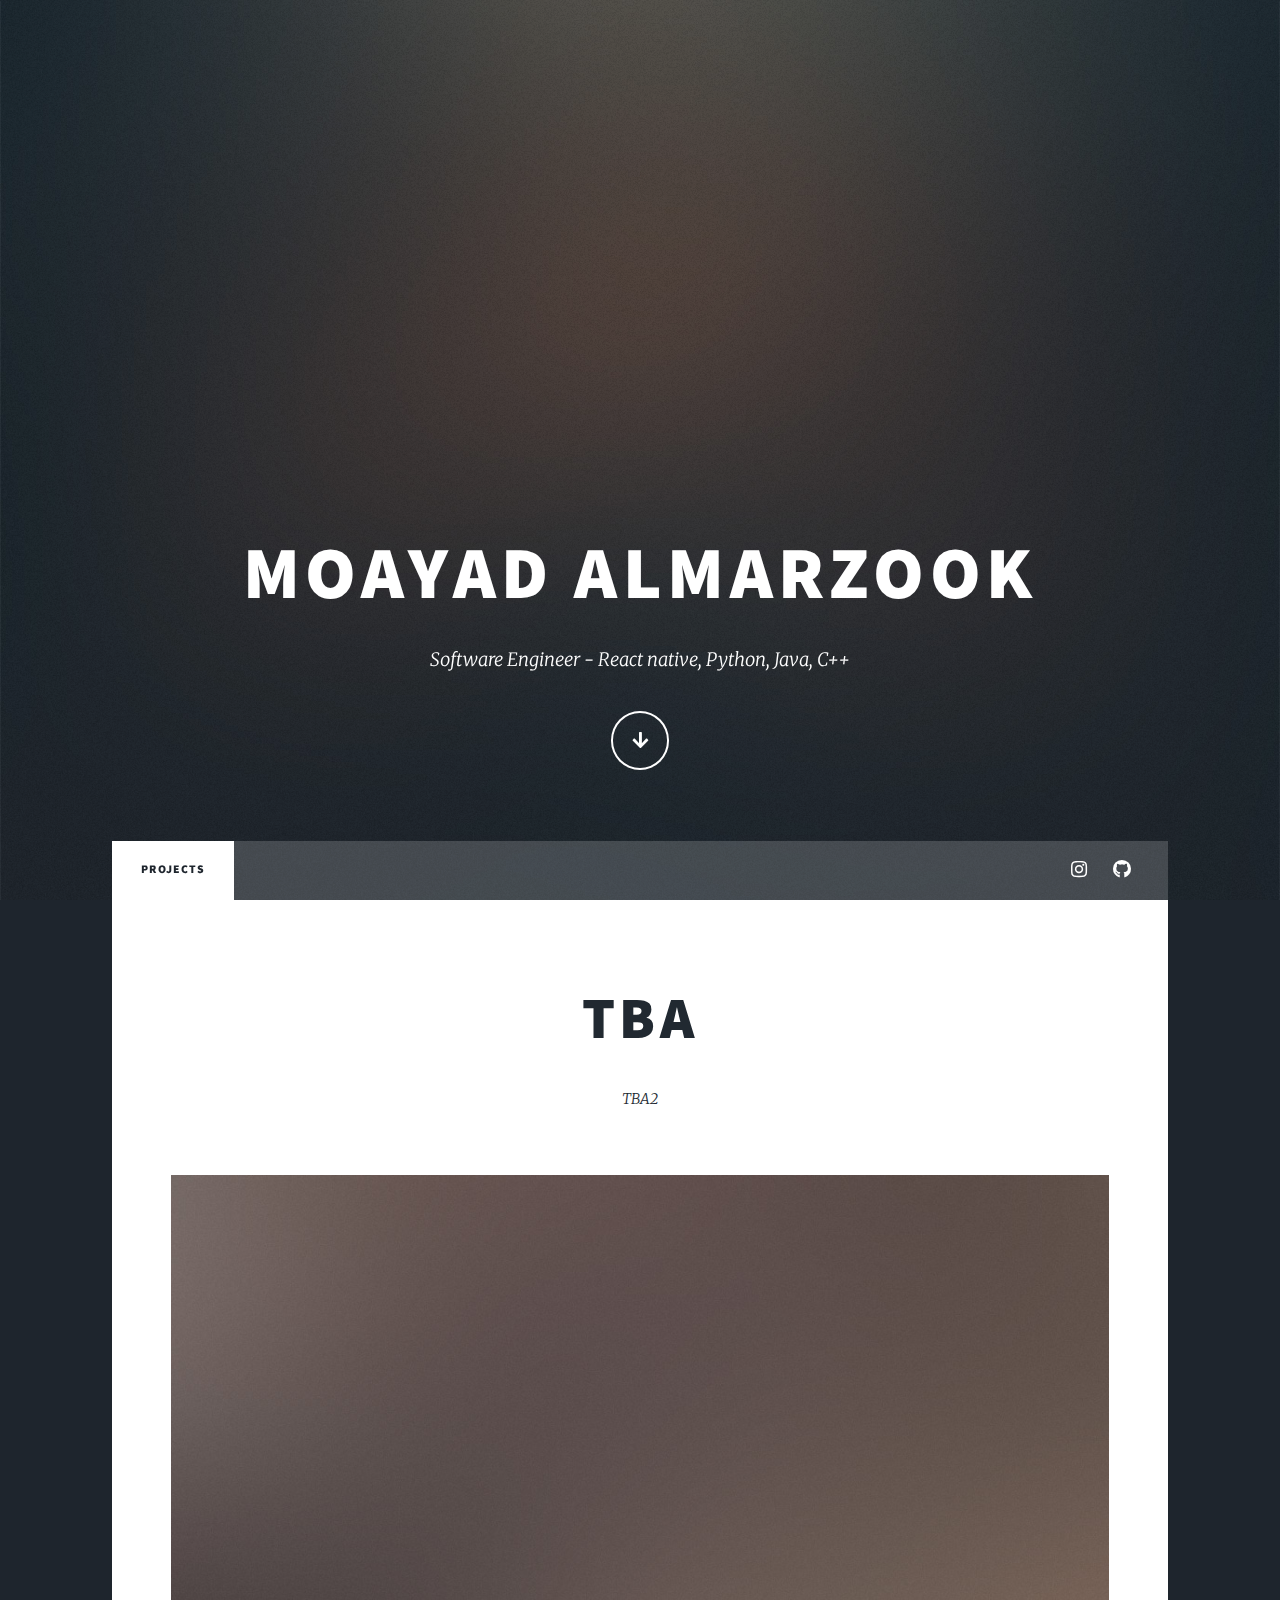
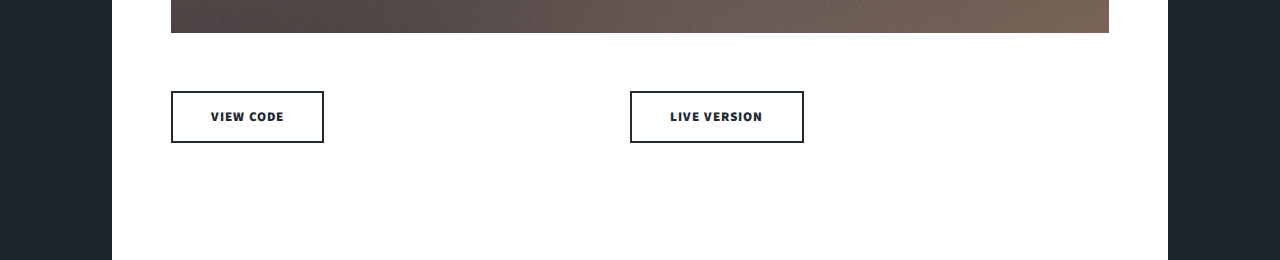
==== index.html @ 77b08819 "draft 2" ====
<!DOCTYPE html>

<html>
  <head>
    <title>Moayad Almarzook Portfolio test</title>
    <meta charset="utf-8" />
    <meta
      name="viewport"
      content="width=device-width, initial-scale=1, user-scalable=no"
    />
    <link rel="stylesheet" href="assets/css/main.css" />
    <noscript
      ><link rel="stylesheet" href="assets/css/noscript.css"
    /></noscript>
  </head>
  <body class="is-preload">
    <!-- Wrapper -->
    <div id="wrapper" class="fade-in">
      <!-- Intro -->
      <div id="intro">
        <h1>Moayad Almarzook <br /></h1>
        <p>Software Engineer - React native, Python, Java, C++ </p>
        <ul class="actions">
          <li>
            <a
              href="#header"
              class="button icon solid solo fa-arrow-down scrolly"
              >Continue</a
            >
          </li>
        </ul>
      </div>

      <!-- Header -->
      <header id="header">
        <a href="index.html" class="logo">Resume</a>
      </header>

      <!-- Nav -->
      <nav id="nav">
        <ul class="links">
          <li class="active"><a href="index.html">Projects</a></li>
        </ul>
        <ul class="icons">
          <li>
            <a href="https://www.linkedin.com/in/moayad-almarzook/" class="icon brands fa-instagram"
              ><span class="label">Instagram</span></a
            >
          </li>
          <li>
            <a href="https://github.com/moayadalmarzook"  target="_blank" class="icon brands fa-github"
              ><span class="label">GitHub</span></a
            >
          </li>
        </ul>
      </nav>

      <!-- Main -->
      <div id="main">
        <!-- Featured Post -->
        <article class="post featured">
          <header class="major">
            <h2>
              <a href="#"
                >TBA</a
              >
            </h2>
            <p>TBA2</p>
          </header>
          <a href="#" class="image main"
            ><img src="images/pic01.jpg" alt=""
          /></a>
          <ul class="actions special">
            <li><a href="https://github.com/moayadalmarzook/moayadalmarzook.github.io." class="button large" target= "_blank " >view code</a></li>
            <ul class="actions special">
              <li><a href="https://github.com/moayadalmarzook/moayadalmarzook.github.io." class="button large" target="_blank">live version</a> </li>
          </ul>
        </article>
        
          </article>
        </section>
      </div>
    </div>

    <!-- Scripts -->
    <script src="assets/js/jquery.min.js"></script>
    <script src="assets/js/jquery.scrollex.min.js"></script>
    <script src="assets/js/jquery.scrolly.min.js"></script>
    <script src="assets/js/browser.min.js"></script>
    <script src="assets/js/breakpoints.min.js"></script>
    <script src="assets/js/util.js"></script>
    <script src="assets/js/main.js"></script>
  </body>
</html>
---- assets/css/main.css ----
@import url(fontawesome-all.min.css);
@import url("https://fonts.googleapis.com/css?family=Merriweather:300,700,300italic,700italic|Source+Sans+Pro:900");

/*
	Massively by HTML5 UP
	html5up.net | @ajlkn
	Free for personal and commercial use under the CCA 3.0 license (html5up.net/license)
*/

html, body, div, span, applet, object,
iframe, h1, h2, h3, h4, h5, h6, p, blockquote,
pre, a, abbr, acronym, address, big, cite,
code, del, dfn, em, img, ins, kbd, q, s, samp,
small, strike, strong, sub, sup, tt, var, b,
u, i, center, dl, dt, dd, ol, ul, li, fieldset,
form, label, legend, table, caption, tbody,
tfoot, thead, tr, th, td, article, aside,
canvas, details, embed, figure, figcaption,
footer, header, hgroup, menu, nav, output, ruby,
section, summary, time, mark, audio, video {
	margin: 0;
	padding: 0;
	border: 0;
	font-size: 100%;
	font: inherit;
	vertical-align: baseline;}

article, aside, details, figcaption, figure,
footer, header, hgroup, menu, nav, section {
	display: block;}

body {
	line-height: 1;
}

ol, ul {
	list-style: none;
}

blockquote, q {
	quotes: none;
}

	blockquote:before, blockquote:after, q:before, q:after {
		content: '';
		content: none;
	}

table {
	border-collapse: collapse;
	border-spacing: 0;
}

body {
	-webkit-text-size-adjust: none;
}

mark {
	background-color: transparent;
	color: inherit;
}

input::-moz-focus-inner {
	border: 0;
	padding: 0;
}

input, select, textarea {
	-moz-appearance: none;
	-webkit-appearance: none;
	-ms-appearance: none;
	appearance: none;
}

/* Basic */

	@-ms-viewport {
		width: device-width;
	}

	body {
		-ms-overflow-style: scrollbar;
	}

	@media screen and (max-width: 480px) {

		html, body {
			min-width: 320px;
		}

	}

	html {
		box-sizing: border-box;
	}

	*, *:before, *:after {
		box-sizing: inherit;
	}

	body {
		background-color: #1e252d;
	}

		body.is-preload *, body.is-preload *:before, body.is-preload *:after {
			-moz-animation: none !important;
			-webkit-animation: none !important;
			-ms-animation: none !important;
			animation: none !important;
			-moz-transition: none !important;
			-webkit-transition: none !important;
			-ms-transition: none !important;
			transition: none !important;
		}

/* Type */

	html {
		font-size: 16pt;
	}

		@media screen and (max-width: 1680px) {

			html {
				font-size: 12pt;
			}

		}

		@media screen and (max-width: 1280px) {

			html {
				font-size: 11pt;
			}

		}

		@media screen and (max-width: 360px) {

			html {
				font-size: 10pt;
			}

		}

	body {
		color: #212931;
	}

	body, input, select, textarea {
		font-family: "Merriweather", Georgia, serif;
		font-weight: 300;
		font-size: 1rem;
		line-height: 2.375;
	}

	a {
		-moz-transition: color 0.2s ease-in-out, background-color 0.2s ease-in-out, border-color 0.2s ease-in-out, box-shadow 0.2s ease-in-out;
		-webkit-transition: color 0.2s ease-in-out, background-color 0.2s ease-in-out, border-color 0.2s ease-in-out, box-shadow 0.2s ease-in-out;
		-ms-transition: color 0.2s ease-in-out, background-color 0.2s ease-in-out, border-color 0.2s ease-in-out, box-shadow 0.2s ease-in-out;
		transition: color 0.2s ease-in-out, background-color 0.2s ease-in-out, border-color 0.2s ease-in-out, box-shadow 0.2s ease-in-out;
		border-bottom: dotted 1px;
		text-decoration: none;
	}

		a:hover {
			border-bottom-color: transparent;
		}

	strong, b {
		font-weight: 600;
	}

	em, i {
		font-style: italic;
	}

	p {
		text-align: justify;
		margin: 0 0 2rem 0;
	}

	h1, h2, h3, h4, h5, h6 {
		font-family: "Source Sans Pro", Helvetica, sans-serif;
		font-weight: 900;
		line-height: 1.5;
		letter-spacing: 0.075em;
		text-transform: uppercase;
		margin: 0 0 1rem 0;
	}

		h1 a, h2 a, h3 a, h4 a, h5 a, h6 a {
			border-bottom: 0;
			color: inherit;
			text-decoration: none;
		}

	h1 {
		font-size: 4rem;
		line-height: 1.1;
		margin: 0 0 2rem 0;
	}

	h2 {
		font-size: 1.75rem;
		line-height: 1.3;
		margin: 0 0 1.5rem 0;
	}

	h3 {
		font-size: 1.25rem;
		margin: 0 0 1.5rem 0;
	}

	h4 {
		font-size: 1rem;
	}

	h5 {
		font-size: 0.9rem;
	}

	h6 {
		font-size: 0.8rem;
	}

	sub {
		font-size: 0.8rem;
		position: relative;
		top: 0.5rem;
	}

	sup {
		font-size: 0.8rem;
		position: relative;
		top: -0.5rem;
	}

	blockquote {
		border-left: solid 4px;
		font-style: italic;
		margin: 0 0 2rem 0;
		padding: 0.5rem 0 0.5rem 2rem;
	}

	code {
		border: solid 2px;
		font-family: "Courier New", monospace;
		font-size: 0.9rem;
		margin: 0 0.25rem;
		padding: 0.25rem 0.65rem;
	}

	pre {
		-webkit-overflow-scrolling: touch;
		font-family: "Courier New", monospace;
		font-size: 0.9rem;
		margin: 0 0 2rem 0;
	}

		pre code {
			display: block;
			line-height: 1.75;
			padding: 1rem 1.5rem;
			overflow-x: auto;
		}

	hr {
		border: 0;
		border-bottom: solid 2px;
		margin: 3rem 0;
	}

		hr.major {
			margin: 5rem 0;
		}

	.align-left {
		text-align: left;
	}

	.align-center {
		text-align: center;
	}

	.align-right {
		text-align: right;
	}

	input, select, textarea {
		color: #212931;
	}

	a {
		color: #212931;
		border-bottom-color: rgba(33, 41, 49, 0.5);
	}

		a:hover {
			border-bottom-color: transparent;
			color: #18bfef !important;
		}

	strong, b {
		color: #212931;
	}

	h1, h2, h3, h4, h5, h6 {
		color: #212931;
	}

	blockquote {
		border-left-color: #eeeeee;
	}

	code {
		background: rgba(220, 220, 220, 0.25);
		border-color: #eeeeee;
	}

	hr {
		border-bottom-color: #eeeeee;
	}

/* Row */

	.row {
		display: flex;
		flex-wrap: wrap;
		box-sizing: border-box;
		align-items: stretch;
	}

		.row > * {
			box-sizing: border-box;
		}

		.row.gtr-uniform > * > :last-child {
			margin-bottom: 0;
		}

		.row.aln-left {
			justify-content: flex-start;
		}

		.row.aln-center {
			justify-content: center;
		}

		.row.aln-right {
			justify-content: flex-end;
		}

		.row.aln-top {
			align-items: flex-start;
		}

		.row.aln-middle {
			align-items: center;
		}

		.row.aln-bottom {
			align-items: flex-end;
		}

		.row > .imp {
			order: -1;
		}

		.row > .col-1 {
			width: 8.33333%;
		}

		.row > .off-1 {
			margin-left: 8.33333%;
		}

		.row > .col-2 {
			width: 16.66667%;
		}

		.row > .off-2 {
			margin-left: 16.66667%;
		}

		.row > .col-3 {
			width: 25%;
		}

		.row > .off-3 {
			margin-left: 25%;
		}

		.row > .col-4 {
			width: 33.33333%;
		}

		.row > .off-4 {
			margin-left: 33.33333%;
		}

		.row > .col-5 {
			width: 41.66667%;
		}

		.row > .off-5 {
			margin-left: 41.66667%;
		}

		.row > .col-6 {
			width: 50%;
		}

		.row > .off-6 {
			margin-left: 50%;
		}

		.row > .col-7 {
			width: 58.33333%;
		}

		.row > .off-7 {
			margin-left: 58.33333%;
		}

		.row > .col-8 {
			width: 66.66667%;
		}

		.row > .off-8 {
			margin-left: 66.66667%;
		}

		.row > .col-9 {
			width: 75%;
		}

		.row > .off-9 {
			margin-left: 75%;
		}

		.row > .col-10 {
			width: 83.33333%;
		}

		.row > .off-10 {
			margin-left: 83.33333%;
		}

		.row > .col-11 {
			width: 91.66667%;
		}

		.row > .off-11 {
			margin-left: 91.66667%;
		}

		.row > .col-12 {
			width: 100%;
		}

		.row > .off-12 {
			margin-left: 100%;
		}

		.row.gtr-0 {
			margin-top: 0;
			margin-left: 0rem;
		}

			.row.gtr-0 > * {
				padding: 0 0 0 0rem;
			}

			.row.gtr-0.gtr-uniform {
				margin-top: 0rem;
			}

				.row.gtr-0.gtr-uniform > * {
					padding-top: 0rem;
				}

		.row.gtr-25 {
			margin-top: 0;
			margin-left: -0.375rem;
		}

			.row.gtr-25 > * {
				padding: 0 0 0 0.375rem;
			}

			.row.gtr-25.gtr-uniform {
				margin-top: -0.375rem;
			}

				.row.gtr-25.gtr-uniform > * {
					padding-top: 0.375rem;
				}

		.row.gtr-50 {
			margin-top: 0;
			margin-left: -0.75rem;
		}

			.row.gtr-50 > * {
				padding: 0 0 0 0.75rem;
			}

			.row.gtr-50.gtr-uniform {
				margin-top: -0.75rem;
			}

				.row.gtr-50.gtr-uniform > * {
					padding-top: 0.75rem;
				}

		.row {
			margin-top: 0;
			margin-left: -1.5rem;
		}

			.row > * {
				padding: 0 0 0 1.5rem;
			}

			.row.gtr-uniform {
				margin-top: -1.5rem;
			}

				.row.gtr-uniform > * {
					padding-top: 1.5rem;
				}

		.row.gtr-150 {
			margin-top: 0;
			margin-left: -2.25rem;
		}

			.row.gtr-150 > * {
				padding: 0 0 0 2.25rem;
			}

			.row.gtr-150.gtr-uniform {
				margin-top: -2.25rem;
			}

				.row.gtr-150.gtr-uniform > * {
					padding-top: 2.25rem;
				}

		.row.gtr-200 {
			margin-top: 0;
			margin-left: -3rem;
		}

			.row.gtr-200 > * {
				padding: 0 0 0 3rem;
			}

			.row.gtr-200.gtr-uniform {
				margin-top: -3rem;
			}

				.row.gtr-200.gtr-uniform > * {
					padding-top: 3rem;
				}

		@media screen and (max-width: 1680px) {

			.row {
				display: flex;
				flex-wrap: wrap;
				box-sizing: border-box;
				align-items: stretch;
			}

				.row > * {
					box-sizing: border-box;
				}

				.row.gtr-uniform > * > :last-child {
					margin-bottom: 0;
				}

				.row.aln-left {
					justify-content: flex-start;
				}

				.row.aln-center {
					justify-content: center;
				}

				.row.aln-right {
					justify-content: flex-end;
				}

				.row.aln-top {
					align-items: flex-start;
				}

				.row.aln-middle {
					align-items: center;
				}

				.row.aln-bottom {
					align-items: flex-end;
				}

				.row > .imp-xlarge {
					order: -1;
				}

				.row > .col-1-xlarge {
					width: 8.33333%;
				}

				.row > .off-1-xlarge {
					margin-left: 8.33333%;
				}

				.row > .col-2-xlarge {
					width: 16.66667%;
				}

				.row > .off-2-xlarge {
					margin-left: 16.66667%;
				}

				.row > .col-3-xlarge {
					width: 25%;
				}

				.row > .off-3-xlarge {
					margin-left: 25%;
				}

				.row > .col-4-xlarge {
					width: 33.33333%;
				}

				.row > .off-4-xlarge {
					margin-left: 33.33333%;
				}

				.row > .col-5-xlarge {
					width: 41.66667%;
				}

				.row > .off-5-xlarge {
					margin-left: 41.66667%;
				}

				.row > .col-6-xlarge {
					width: 50%;
				}

				.row > .off-6-xlarge {
					margin-left: 50%;
				}

				.row > .col-7-xlarge {
					width: 58.33333%;
				}

				.row > .off-7-xlarge {
					margin-left: 58.33333%;
				}

				.row > .col-8-xlarge {
					width: 66.66667%;
				}

				.row > .off-8-xlarge {
					margin-left: 66.66667%;
				}

				.row > .col-9-xlarge {
					width: 75%;
				}

				.row > .off-9-xlarge {
					margin-left: 75%;
				}

				.row > .col-10-xlarge {
					width: 83.33333%;
				}

				.row > .off-10-xlarge {
					margin-left: 83.33333%;
				}

				.row > .col-11-xlarge {
					width: 91.66667%;
				}

				.row > .off-11-xlarge {
					margin-left: 91.66667%;
				}

				.row > .col-12-xlarge {
					width: 100%;
				}

				.row > .off-12-xlarge {
					margin-left: 100%;
				}

				.row.gtr-0 {
					margin-top: 0;
					margin-left: 0rem;
				}

					.row.gtr-0 > * {
						padding: 0 0 0 0rem;
					}

					.row.gtr-0.gtr-uniform {
						margin-top: 0rem;
					}

						.row.gtr-0.gtr-uniform > * {
							padding-top: 0rem;
						}

				.row.gtr-25 {
					margin-top: 0;
					margin-left: -0.375rem;
				}

					.row.gtr-25 > * {
						padding: 0 0 0 0.375rem;
					}

					.row.gtr-25.gtr-uniform {
						margin-top: -0.375rem;
					}

						.row.gtr-25.gtr-uniform > * {
							padding-top: 0.375rem;
						}

				.row.gtr-50 {
					margin-top: 0;
					margin-left: -0.75rem;
				}

					.row.gtr-50 > * {
						padding: 0 0 0 0.75rem;
					}

					.row.gtr-50.gtr-uniform {
						margin-top: -0.75rem;
					}

						.row.gtr-50.gtr-uniform > * {
							padding-top: 0.75rem;
						}

				.row {
					margin-top: 0;
					margin-left: -1.5rem;
				}

					.row > * {
						padding: 0 0 0 1.5rem;
					}

					.row.gtr-uniform {
						margin-top: -1.5rem;
					}

						.row.gtr-uniform > * {
							padding-top: 1.5rem;
						}

				.row.gtr-150 {
					margin-top: 0;
					margin-left: -2.25rem;
				}

					.row.gtr-150 > * {
						padding: 0 0 0 2.25rem;
					}

					.row.gtr-150.gtr-uniform {
						margin-top: -2.25rem;
					}

						.row.gtr-150.gtr-uniform > * {
							padding-top: 2.25rem;
						}

				.row.gtr-200 {
					margin-top: 0;
					margin-left: -3rem;
				}

					.row.gtr-200 > * {
						padding: 0 0 0 3rem;
					}

					.row.gtr-200.gtr-uniform {
						margin-top: -3rem;
					}

						.row.gtr-200.gtr-uniform > * {
							padding-top: 3rem;
						}

		}

		@media screen and (max-width: 1280px) {

			.row {
				display: flex;
				flex-wrap: wrap;
				box-sizing: border-box;
				align-items: stretch;
			}

				.row > * {
					box-sizing: border-box;
				}

				.row.gtr-uniform > * > :last-child {
					margin-bottom: 0;
				}

				.row.aln-left {
					justify-content: flex-start;
				}

				.row.aln-center {
					justify-content: center;
				}

				.row.aln-right {
					justify-content: flex-end;
				}

				.row.aln-top {
					align-items: flex-start;
				}

				.row.aln-middle {
					align-items: center;
				}

				.row.aln-bottom {
					align-items: flex-end;
				}

				.row > .imp-large {
					order: -1;
				}

				.row > .col-1-large {
					width: 8.33333%;
				}

				.row > .off-1-large {
					margin-left: 8.33333%;
				}

				.row > .col-2-large {
					width: 16.66667%;
				}

				.row > .off-2-large {
					margin-left: 16.66667%;
				}

				.row > .col-3-large {
					width: 25%;
				}

				.row > .off-3-large {
					margin-left: 25%;
				}

				.row > .col-4-large {
					width: 33.33333%;
				}

				.row > .off-4-large {
					margin-left: 33.33333%;
				}

				.row > .col-5-large {
					width: 41.66667%;
				}

				.row > .off-5-large {
					margin-left: 41.66667%;
				}

				.row > .col-6-large {
					width: 50%;
				}

				.row > .off-6-large {
					margin-left: 50%;
				}

				.row > .col-7-large {
					width: 58.33333%;
				}

				.row > .off-7-large {
					margin-left: 58.33333%;
				}

				.row > .col-8-large {
					width: 66.66667%;
				}

				.row > .off-8-large {
					margin-left: 66.66667%;
				}

				.row > .col-9-large {
					width: 75%;
				}

				.row > .off-9-large {
					margin-left: 75%;
				}

				.row > .col-10-large {
					width: 83.33333%;
				}

				.row > .off-10-large {
					margin-left: 83.33333%;
				}

				.row > .col-11-large {
					width: 91.66667%;
				}

				.row > .off-11-large {
					margin-left: 91.66667%;
				}

				.row > .col-12-large {
					width: 100%;
				}

				.row > .off-12-large {
					margin-left: 100%;
				}

				.row.gtr-0 {
					margin-top: 0;
					margin-left: 0rem;
				}

					.row.gtr-0 > * {
						padding: 0 0 0 0rem;
					}

					.row.gtr-0.gtr-uniform {
						margin-top: 0rem;
					}

						.row.gtr-0.gtr-uniform > * {
							padding-top: 0rem;
						}

				.row.gtr-25 {
					margin-top: 0;
					margin-left: -0.375rem;
				}

					.row.gtr-25 > * {
						padding: 0 0 0 0.375rem;
					}

					.row.gtr-25.gtr-uniform {
						margin-top: -0.375rem;
					}

						.row.gtr-25.gtr-uniform > * {
							padding-top: 0.375rem;
						}

				.row.gtr-50 {
					margin-top: 0;
					margin-left: -0.75rem;
				}

					.row.gtr-50 > * {
						padding: 0 0 0 0.75rem;
					}

					.row.gtr-50.gtr-uniform {
						margin-top: -0.75rem;
					}

						.row.gtr-50.gtr-uniform > * {
							padding-top: 0.75rem;
						}

				.row {
					margin-top: 0;
					margin-left: -1.5rem;
				}

					.row > * {
						padding: 0 0 0 1.5rem;
					}

					.row.gtr-uniform {
						margin-top: -1.5rem;
					}

						.row.gtr-uniform > * {
							padding-top: 1.5rem;
						}

				.row.gtr-150 {
					margin-top: 0;
					margin-left: -2.25rem;
				}

					.row.gtr-150 > * {
						padding: 0 0 0 2.25rem;
					}

					.row.gtr-150.gtr-uniform {
						margin-top: -2.25rem;
					}

						.row.gtr-150.gtr-uniform > * {
							padding-top: 2.25rem;
						}

				.row.gtr-200 {
					margin-top: 0;
					margin-left: -3rem;
				}

					.row.gtr-200 > * {
						padding: 0 0 0 3rem;
					}

					.row.gtr-200.gtr-uniform {
						margin-top: -3rem;
					}

						.row.gtr-200.gtr-uniform > * {
							padding-top: 3rem;
						}

		}

		@media screen and (max-width: 980px) {

			.row {
				display: flex;
				flex-wrap: wrap;
				box-sizing: border-box;
				align-items: stretch;
			}

				.row > * {
					box-sizing: border-box;
				}

				.row.gtr-uniform > * > :last-child {
					margin-bottom: 0;
				}

				.row.aln-left {
					justify-content: flex-start;
				}

				.row.aln-center {
					justify-content: center;
				}

				.row.aln-right {
					justify-content: flex-end;
				}

				.row.aln-top {
					align-items: flex-start;
				}

				.row.aln-middle {
					align-items: center;
				}

				.row.aln-bottom {
					align-items: flex-end;
				}

				.row > .imp-medium {
					order: -1;
				}

				.row > .col-1-medium {
					width: 8.33333%;
				}

				.row > .off-1-medium {
					margin-left: 8.33333%;
				}

				.row > .col-2-medium {
					width: 16.66667%;
				}

				.row > .off-2-medium {
					margin-left: 16.66667%;
				}

				.row > .col-3-medium {
					width: 25%;
				}

				.row > .off-3-medium {
					margin-left: 25%;
				}

				.row > .col-4-medium {
					width: 33.33333%;
				}

				.row > .off-4-medium {
					margin-left: 33.33333%;
				}

				.row > .col-5-medium {
					width: 41.66667%;
				}

				.row > .off-5-medium {
					margin-left: 41.66667%;
				}

				.row > .col-6-medium {
					width: 50%;
				}

				.row > .off-6-medium {
					margin-left: 50%;
				}

				.row > .col-7-medium {
					width: 58.33333%;
				}

				.row > .off-7-medium {
					margin-left: 58.33333%;
				}

				.row > .col-8-medium {
					width: 66.66667%;
				}

				.row > .off-8-medium {
					margin-left: 66.66667%;
				}

				.row > .col-9-medium {
					width: 75%;
				}

				.row > .off-9-medium {
					margin-left: 75%;
				}

				.row > .col-10-medium {
					width: 83.33333%;
				}

				.row > .off-10-medium {
					margin-left: 83.33333%;
				}

				.row > .col-11-medium {
					width: 91.66667%;
				}

				.row > .off-11-medium {
					margin-left: 91.66667%;
				}

				.row > .col-12-medium {
					width: 100%;
				}

				.row > .off-12-medium {
					margin-left: 100%;
				}

				.row.gtr-0 {
					margin-top: 0;
					margin-left: 0rem;
				}

					.row.gtr-0 > * {
						padding: 0 0 0 0rem;
					}

					.row.gtr-0.gtr-uniform {
						margin-top: 0rem;
					}

						.row.gtr-0.gtr-uniform > * {
							padding-top: 0rem;
						}

				.row.gtr-25 {
					margin-top: 0;
					margin-left: -0.375rem;
				}

					.row.gtr-25 > * {
						padding: 0 0 0 0.375rem;
					}

					.row.gtr-25.gtr-uniform {
						margin-top: -0.375rem;
					}

						.row.gtr-25.gtr-uniform > * {
							padding-top: 0.375rem;
						}

				.row.gtr-50 {
					margin-top: 0;
					margin-left: -0.75rem;
				}

					.row.gtr-50 > * {
						padding: 0 0 0 0.75rem;
					}

					.row.gtr-50.gtr-uniform {
						margin-top: -0.75rem;
					}

						.row.gtr-50.gtr-uniform > * {
							padding-top: 0.75rem;
						}

				.row {
					margin-top: 0;
					margin-left: -1.5rem;
				}

					.row > * {
						padding: 0 0 0 1.5rem;
					}

					.row.gtr-uniform {
						margin-top: -1.5rem;
					}

						.row.gtr-uniform > * {
							padding-top: 1.5rem;
						}

				.row.gtr-150 {
					margin-top: 0;
					margin-left: -2.25rem;
				}

					.row.gtr-150 > * {
						padding: 0 0 0 2.25rem;
					}

					.row.gtr-150.gtr-uniform {
						margin-top: -2.25rem;
					}

						.row.gtr-150.gtr-uniform > * {
							padding-top: 2.25rem;
						}

				.row.gtr-200 {
					margin-top: 0;
					margin-left: -3rem;
				}

					.row.gtr-200 > * {
						padding: 0 0 0 3rem;
					}

					.row.gtr-200.gtr-uniform {
						margin-top: -3rem;
					}

						.row.gtr-200.gtr-uniform > * {
							padding-top: 3rem;
						}

		}

		@media screen and (max-width: 736px) {

			.row {
				display: flex;
				flex-wrap: wrap;
				box-sizing: border-box;
				align-items: stretch;
			}

				.row > * {
					box-sizing: border-box;
				}

				.row.gtr-uniform > * > :last-child {
					margin-bottom: 0;
				}

				.row.aln-left {
					justify-content: flex-start;
				}

				.row.aln-center {
					justify-content: center;
				}

				.row.aln-right {
					justify-content: flex-end;
				}

				.row.aln-top {
					align-items: flex-start;
				}

				.row.aln-middle {
					align-items: center;
				}

				.row.aln-bottom {
					align-items: flex-end;
				}

				.row > .imp-small {
					order: -1;
				}

				.row > .col-1-small {
					width: 8.33333%;
				}

				.row > .off-1-small {
					margin-left: 8.33333%;
				}

				.row > .col-2-small {
					width: 16.66667%;
				}

				.row > .off-2-small {
					margin-left: 16.66667%;
				}

				.row > .col-3-small {
					width: 25%;
				}

				.row > .off-3-small {
					margin-left: 25%;
				}

				.row > .col-4-small {
					width: 33.33333%;
				}

				.row > .off-4-small {
					margin-left: 33.33333%;
				}

				.row > .col-5-small {
					width: 41.66667%;
				}

				.row > .off-5-small {
					margin-left: 41.66667%;
				}

				.row > .col-6-small {
					width: 50%;
				}

				.row > .off-6-small {
					margin-left: 50%;
				}

				.row > .col-7-small {
					width: 58.33333%;
				}

				.row > .off-7-small {
					margin-left: 58.33333%;
				}

				.row > .col-8-small {
					width: 66.66667%;
				}

				.row > .off-8-small {
					margin-left: 66.66667%;
				}

				.row > .col-9-small {
					width: 75%;
				}

				.row > .off-9-small {
					margin-left: 75%;
				}

				.row > .col-10-small {
					width: 83.33333%;
				}

				.row > .off-10-small {
					margin-left: 83.33333%;
				}

				.row > .col-11-small {
					width: 91.66667%;
				}

				.row > .off-11-small {
					margin-left: 91.66667%;
				}

				.row > .col-12-small {
					width: 100%;
				}

				.row > .off-12-small {
					margin-left: 100%;
				}

				.row.gtr-0 {
					margin-top: 0;
					margin-left: 0rem;
				}

					.row.gtr-0 > * {
						padding: 0 0 0 0rem;
					}

					.row.gtr-0.gtr-uniform {
						margin-top: 0rem;
					}

						.row.gtr-0.gtr-uniform > * {
							padding-top: 0rem;
						}

				.row.gtr-25 {
					margin-top: 0;
					margin-left: -0.375rem;
				}

					.row.gtr-25 > * {
						padding: 0 0 0 0.375rem;
					}

					.row.gtr-25.gtr-uniform {
						margin-top: -0.375rem;
					}

						.row.gtr-25.gtr-uniform > * {
							padding-top: 0.375rem;
						}

				.row.gtr-50 {
					margin-top: 0;
					margin-left: -0.75rem;
				}

					.row.gtr-50 > * {
						padding: 0 0 0 0.75rem;
					}

					.row.gtr-50.gtr-uniform {
						margin-top: -0.75rem;
					}

						.row.gtr-50.gtr-uniform > * {
							padding-top: 0.75rem;
						}

				.row {
					margin-top: 0;
					margin-left: -1.5rem;
				}

					.row > * {
						padding: 0 0 0 1.5rem;
					}

					.row.gtr-uniform {
						margin-top: -1.5rem;
					}

						.row.gtr-uniform > * {
							padding-top: 1.5rem;
						}

				.row.gtr-150 {
					margin-top: 0;
					margin-left: -2.25rem;
				}

					.row.gtr-150 > * {
						padding: 0 0 0 2.25rem;
					}

					.row.gtr-150.gtr-uniform {
						margin-top: -2.25rem;
					}

						.row.gtr-150.gtr-uniform > * {
							padding-top: 2.25rem;
						}

				.row.gtr-200 {
					margin-top: 0;
					margin-left: -3rem;
				}

					.row.gtr-200 > * {
						padding: 0 0 0 3rem;
					}

					.row.gtr-200.gtr-uniform {
						margin-top: -3rem;
					}

						.row.gtr-200.gtr-uniform > * {
							padding-top: 3rem;
						}

		}

		@media screen and (max-width: 480px) {

			.row {
				display: flex;
				flex-wrap: wrap;
				box-sizing: border-box;
				align-items: stretch;
			}

				.row > * {
					box-sizing: border-box;
				}

				.row.gtr-uniform > * > :last-child {
					margin-bottom: 0;
				}

				.row.aln-left {
					justify-content: flex-start;
				}

				.row.aln-center {
					justify-content: center;
				}

				.row.aln-right {
					justify-content: flex-end;
				}

				.row.aln-top {
					align-items: flex-start;
				}

				.row.aln-middle {
					align-items: center;
				}

				.row.aln-bottom {
					align-items: flex-end;
				}

				.row > .imp-xsmall {
					order: -1;
				}

				.row > .col-1-xsmall {
					width: 8.33333%;
				}

				.row > .off-1-xsmall {
					margin-left: 8.33333%;
				}

				.row > .col-2-xsmall {
					width: 16.66667%;
				}

				.row > .off-2-xsmall {
					margin-left: 16.66667%;
				}

				.row > .col-3-xsmall {
					width: 25%;
				}

				.row > .off-3-xsmall {
					margin-left: 25%;
				}

				.row > .col-4-xsmall {
					width: 33.33333%;
				}

				.row > .off-4-xsmall {
					margin-left: 33.33333%;
				}

				.row > .col-5-xsmall {
					width: 41.66667%;
				}

				.row > .off-5-xsmall {
					margin-left: 41.66667%;
				}

				.row > .col-6-xsmall {
					width: 50%;
				}

				.row > .off-6-xsmall {
					margin-left: 50%;
				}

				.row > .col-7-xsmall {
					width: 58.33333%;
				}

				.row > .off-7-xsmall {
					margin-left: 58.33333%;
				}

				.row > .col-8-xsmall {
					width: 66.66667%;
				}

				.row > .off-8-xsmall {
					margin-left: 66.66667%;
				}

				.row > .col-9-xsmall {
					width: 75%;
				}

				.row > .off-9-xsmall {
					margin-left: 75%;
				}

				.row > .col-10-xsmall {
					width: 83.33333%;
				}

				.row > .off-10-xsmall {
					margin-left: 83.33333%;
				}

				.row > .col-11-xsmall {
					width: 91.66667%;
				}

				.row > .off-11-xsmall {
					margin-left: 91.66667%;
				}

				.row > .col-12-xsmall {
					width: 100%;
				}

				.row > .off-12-xsmall {
					margin-left: 100%;
				}

				.row.gtr-0 {
					margin-top: 0;
					margin-left: 0rem;
				}

					.row.gtr-0 > * {
						padding: 0 0 0 0rem;
					}

					.row.gtr-0.gtr-uniform {
						margin-top: 0rem;
					}

						.row.gtr-0.gtr-uniform > * {
							padding-top: 0rem;
						}

				.row.gtr-25 {
					margin-top: 0;
					margin-left: -0.375rem;
				}

					.row.gtr-25 > * {
						padding: 0 0 0 0.375rem;
					}

					.row.gtr-25.gtr-uniform {
						margin-top: -0.375rem;
					}

						.row.gtr-25.gtr-uniform > * {
							padding-top: 0.375rem;
						}

				.row.gtr-50 {
					margin-top: 0;
					margin-left: -0.75rem;
				}

					.row.gtr-50 > * {
						padding: 0 0 0 0.75rem;
					}

					.row.gtr-50.gtr-uniform {
						margin-top: -0.75rem;
					}

						.row.gtr-50.gtr-uniform > * {
							padding-top: 0.75rem;
						}

				.row {
					margin-top: 0;
					margin-left: -1.5rem;
				}

					.row > * {
						padding: 0 0 0 1.5rem;
					}

					.row.gtr-uniform {
						margin-top: -1.5rem;
					}

						.row.gtr-uniform > * {
							padding-top: 1.5rem;
						}

				.row.gtr-150 {
					margin-top: 0;
					margin-left: -2.25rem;
				}

					.row.gtr-150 > * {
						padding: 0 0 0 2.25rem;
					}

					.row.gtr-150.gtr-uniform {
						margin-top: -2.25rem;
					}

						.row.gtr-150.gtr-uniform > * {
							padding-top: 2.25rem;
						}

				.row.gtr-200 {
					margin-top: 0;
					margin-left: -3rem;
				}

					.row.gtr-200 > * {
						padding: 0 0 0 3rem;
					}

					.row.gtr-200.gtr-uniform {
						margin-top: -3rem;
					}

						.row.gtr-200.gtr-uniform > * {
							padding-top: 3rem;
						}

		}

		@media screen and (max-width: 360px) {

			.row {
				display: flex;
				flex-wrap: wrap;
				box-sizing: border-box;
				align-items: stretch;
			}

				.row > * {
					box-sizing: border-box;
				}

				.row.gtr-uniform > * > :last-child {
					margin-bottom: 0;
				}

				.row.aln-left {
					justify-content: flex-start;
				}

				.row.aln-center {
					justify-content: center;
				}

				.row.aln-right {
					justify-content: flex-end;
				}

				.row.aln-top {
					align-items: flex-start;
				}

				.row.aln-middle {
					align-items: center;
				}

				.row.aln-bottom {
					align-items: flex-end;
				}

				.row > .imp-xxsmall {
					order: -1;
				}

				.row > .col-1-xxsmall {
					width: 8.33333%;
				}

				.row > .off-1-xxsmall {
					margin-left: 8.33333%;
				}

				.row > .col-2-xxsmall {
					width: 16.66667%;
				}

				.row > .off-2-xxsmall {
					margin-left: 16.66667%;
				}

				.row > .col-3-xxsmall {
					width: 25%;
				}

				.row > .off-3-xxsmall {
					margin-left: 25%;
				}

				.row > .col-4-xxsmall {
					width: 33.33333%;
				}

				.row > .off-4-xxsmall {
					margin-left: 33.33333%;
				}

				.row > .col-5-xxsmall {
					width: 41.66667%;
				}

				.row > .off-5-xxsmall {
					margin-left: 41.66667%;
				}

				.row > .col-6-xxsmall {
					width: 50%;
				}

				.row > .off-6-xxsmall {
					margin-left: 50%;
				}

				.row > .col-7-xxsmall {
					width: 58.33333%;
				}

				.row > .off-7-xxsmall {
					margin-left: 58.33333%;
				}

				.row > .col-8-xxsmall {
					width: 66.66667%;
				}

				.row > .off-8-xxsmall {
					margin-left: 66.66667%;
				}

				.row > .col-9-xxsmall {
					width: 75%;
				}

				.row > .off-9-xxsmall {
					margin-left: 75%;
				}

				.row > .col-10-xxsmall {
					width: 83.33333%;
				}

				.row > .off-10-xxsmall {
					margin-left: 83.33333%;
				}

				.row > .col-11-xxsmall {
					width: 91.66667%;
				}

				.row > .off-11-xxsmall {
					margin-left: 91.66667%;
				}

				.row > .col-12-xxsmall {
					width: 100%;
				}

				.row > .off-12-xxsmall {
					margin-left: 100%;
				}

				.row.gtr-0 {
					margin-top: 0;
					margin-left: 0rem;
				}

					.row.gtr-0 > * {
						padding: 0 0 0 0rem;
					}

					.row.gtr-0.gtr-uniform {
						margin-top: 0rem;
					}

						.row.gtr-0.gtr-uniform > * {
							padding-top: 0rem;
						}

				.row.gtr-25 {
					margin-top: 0;
					margin-left: -0.375rem;
				}

					.row.gtr-25 > * {
						padding: 0 0 0 0.375rem;
					}

					.row.gtr-25.gtr-uniform {
						margin-top: -0.375rem;
					}

						.row.gtr-25.gtr-uniform > * {
							padding-top: 0.375rem;
						}

				.row.gtr-50 {
					margin-top: 0;
					margin-left: -0.75rem;
				}

					.row.gtr-50 > * {
						padding: 0 0 0 0.75rem;
					}

					.row.gtr-50.gtr-uniform {
						margin-top: -0.75rem;
					}

						.row.gtr-50.gtr-uniform > * {
							padding-top: 0.75rem;
						}

				.row {
					margin-top: 0;
					margin-left: -1.5rem;
				}

					.row > * {
						padding: 0 0 0 1.5rem;
					}

					.row.gtr-uniform {
						margin-top: -1.5rem;
					}

						.row.gtr-uniform > * {
							padding-top: 1.5rem;
						}

				.row.gtr-150 {
					margin-top: 0;
					margin-left: -2.25rem;
				}

					.row.gtr-150 > * {
						padding: 0 0 0 2.25rem;
					}

					.row.gtr-150.gtr-uniform {
						margin-top: -2.25rem;
					}

						.row.gtr-150.gtr-uniform > * {
							padding-top: 2.25rem;
						}

				.row.gtr-200 {
					margin-top: 0;
					margin-left: -3rem;
				}

					.row.gtr-200 > * {
						padding: 0 0 0 3rem;
					}

					.row.gtr-200.gtr-uniform {
						margin-top: -3rem;
					}

						.row.gtr-200.gtr-uniform > * {
							padding-top: 3rem;
						}

		}

/* Box */

	.box {
		border: solid 2px;
		margin-bottom: 2rem;
		padding: 1.5rem;
	}

		.box > :last-child,
		.box > :last-child > :last-child,
		.box > :last-child > :last-child > :last-child {
			margin-bottom: 0;
		}

		.box.alt {
			border: 0;
			border-radius: 0;
			padding: 0;
		}

	.box {
		border-color: #eeeeee;
	}

/* Button */

	input[type="submit"],
	input[type="reset"],
	input[type="button"],
	button,
	.button {
		-moz-appearance: none;
		-webkit-appearance: none;
		-ms-appearance: none;
		appearance: none;
		-moz-transition: background-color 0.2s ease-in-out, box-shadow 0.2s ease-in-out, color 0.2s ease-in-out;
		-webkit-transition: background-color 0.2s ease-in-out, box-shadow 0.2s ease-in-out, color 0.2s ease-in-out;
		-ms-transition: background-color 0.2s ease-in-out, box-shadow 0.2s ease-in-out, color 0.2s ease-in-out;
		transition: background-color 0.2s ease-in-out, box-shadow 0.2s ease-in-out, color 0.2s ease-in-out;
		border: 0;
		border-radius: 0;
		cursor: pointer;
		display: inline-block;
		font-family: "Source Sans Pro", Helvetica, sans-serif;
		font-size: 0.8rem;
		font-weight: 900;
		letter-spacing: 0.075em;
		height: 3rem;
		line-height: 3rem;
		padding: 0 2rem;
		text-align: center;
		text-decoration: none;
		text-transform: uppercase;
		white-space: nowrap;
	}

		input[type="submit"].icon:before,
		input[type="reset"].icon:before,
		input[type="button"].icon:before,
		button.icon:before,
		.button.icon:before {
			margin-right: 0.5rem;
		}

		input[type="submit"].icon.solo,
		input[type="reset"].icon.solo,
		input[type="button"].icon.solo,
		button.icon.solo,
		.button.icon.solo {
			position: relative;
			width: 4rem;
			height: 4rem;
			line-height: 4rem;
			border-radius: 4rem;
			text-indent: 4rem;
			overflow: hidden;
			padding: 0;
			white-space: nowrap;
		}

			input[type="submit"].icon.solo:before,
			input[type="reset"].icon.solo:before,
			input[type="button"].icon.solo:before,
			button.icon.solo:before,
			.button.icon.solo:before {
				position: absolute;
				display: block;
				top: 0;
				left: 0;
				width: inherit;
				height: inherit;
				line-height: inherit;
				font-size: 1.25rem;
				margin-right: 0;
				text-align: center;
				text-indent: 0;
			}

		input[type="submit"].fit,
		input[type="reset"].fit,
		input[type="button"].fit,
		button.fit,
		.button.fit {
			width: 100%;
		}

		input[type="submit"].small,
		input[type="reset"].small,
		input[type="button"].small,
		button.small,
		.button.small {
			font-size: 0.7rem;
			height: 2.5rem;
			line-height: 2.5rem;
			padding: 0 1.5rem;
		}

		input[type="submit"].large,
		input[type="reset"].large,
		input[type="button"].large,
		button.large,
		.button.large {
			font-size: 0.9rem;
			height: 3.5rem;
			line-height: 3.5rem;
			padding: 0 2.75rem;
		}

		@media screen and (max-width: 980px) {

			input[type="submit"],
			input[type="reset"],
			input[type="button"],
			button,
			.button {
				font-size: 0.9rem;
				height: 3.25rem;
				line-height: 3.25rem;
			}

				input[type="submit"].large,
				input[type="reset"].large,
				input[type="button"].large,
				button.large,
				.button.large {
					font-size: 1rem;
					height: 3.75rem;
					line-height: 3.75rem;
				}

		}

		input[type="submit"].disabled, input[type="submit"]:disabled,
		input[type="reset"].disabled,
		input[type="reset"]:disabled,
		input[type="button"].disabled,
		input[type="button"]:disabled,
		button.disabled,
		button:disabled,
		.button.disabled,
		.button:disabled {
			pointer-events: none;
			opacity: 0.25;
		}

	input[type="submit"],
	input[type="reset"],
	input[type="button"],
	button,
	.button {
		background-color: transparent;
		box-shadow: inset 0 0 0 2px #212931;
		color: #212931 !important;
	}

		input[type="submit"]:hover,
		input[type="reset"]:hover,
		input[type="button"]:hover,
		button:hover,
		.button:hover {
			box-shadow: inset 0 0 0 2px #18bfef;
			color: #18bfef !important;
		}

		input[type="submit"].primary,
		input[type="reset"].primary,
		input[type="button"].primary,
		button.primary,
		.button.primary {
			background-color: #212931;
			box-shadow: none;
			color: #ffffff !important;
		}

			input[type="submit"].primary:hover,
			input[type="reset"].primary:hover,
			input[type="button"].primary:hover,
			button.primary:hover,
			.button.primary:hover {
				background-color: #18bfef;
			}

/* Form */

	form {
		margin: 0 0 2rem 0;
	}

		form > :last-child {
			margin-bottom: 0;
		}

		form > .fields {
			display: -moz-flex;
			display: -webkit-flex;
			display: -ms-flex;
			display: flex;
			-moz-flex-wrap: wrap;
			-webkit-flex-wrap: wrap;
			-ms-flex-wrap: wrap;
			flex-wrap: wrap;
			width: calc(100% + 3rem);
			margin: -1.5rem 0 2rem -1.5rem;
		}

			form > .fields > .field {
				-moz-flex-grow: 0;
				-webkit-flex-grow: 0;
				-ms-flex-grow: 0;
				flex-grow: 0;
				-moz-flex-shrink: 0;
				-webkit-flex-shrink: 0;
				-ms-flex-shrink: 0;
				flex-shrink: 0;
				padding: 1.5rem 0 0 1.5rem;
				width: calc(100% - 1.5rem);
			}

				form > .fields > .field.half {
					width: calc(50% - 0.75rem);
				}

				form > .fields > .field.third {
					width: calc(100%/3 - 0.5rem);
				}

				form > .fields > .field.quarter {
					width: calc(25% - 0.375rem);
				}

		@media screen and (max-width: 480px) {

			form > .fields {
				width: calc(100% + 3rem);
				margin: -1.5rem 0 2rem -1.5rem;
			}

				form > .fields > .field {
					padding: 1.5rem 0 0 1.5rem;
					width: calc(100% - 1.5rem);
				}

					form > .fields > .field.half {
						width: calc(100% - 1.5rem);
					}

					form > .fields > .field.third {
						width: calc(100% - 1.5rem);
					}

					form > .fields > .field.quarter {
						width: calc(100% - 1.5rem);
					}

		}

	label {
		display: block;
		font-family: "Source Sans Pro", Helvetica, sans-serif;
		font-weight: 900;
		line-height: 1.5;
		letter-spacing: 0.075em;
		font-size: 0.8rem;
		text-transform: uppercase;
		margin: 0 0 0.75rem 0;
	}

		@media screen and (max-width: 980px) {

			label {
				font-size: 0.9rem;
			}

		}

	input[type="text"],
	input[type="password"],
	input[type="email"],
	select,
	textarea {
		-moz-appearance: none;
		-webkit-appearance: none;
		-ms-appearance: none;
		appearance: none;
		background: transparent;
		border-radius: 0;
		border: solid 2px;
		color: inherit;
		display: block;
		outline: 0;
		padding: 0 1rem;
		text-decoration: none;
		width: 100%;
	}

		input[type="text"]:invalid,
		input[type="password"]:invalid,
		input[type="email"]:invalid,
		select:invalid,
		textarea:invalid {
			box-shadow: none;
		}

	select {
		background-size: 1.25rem;
		background-repeat: no-repeat;
		background-position: calc(100% - 1rem) center;
		height: 3rem;
		padding-right: 3rem;
		text-overflow: ellipsis;
	}

		select:focus::-ms-value {
			background-color: transparent;
		}

		select::-ms-expand {
			display: none;
		}

	input[type="text"],
	input[type="password"],
	input[type="email"],
	select {
		height: 3rem;
	}

	textarea {
		padding: 0.75rem 1rem;
	}

	input[type="checkbox"],
	input[type="radio"] {
		-moz-appearance: none;
		-webkit-appearance: none;
		-ms-appearance: none;
		appearance: none;
		display: block;
		float: left;
		margin-right: -2rem;
		opacity: 0;
		width: 1rem;
		z-index: -1;
	}

		input[type="checkbox"] + label,
		input[type="radio"] + label {
			text-decoration: none;
			cursor: pointer;
			display: inline-block;
			font-size: 1rem;
			letter-spacing: 0;
			font-family: "Merriweather", Georgia, serif;
			text-transform: none;
			font-weight: 300;
			padding-left: 2.8rem;
			padding-right: 1rem;
			position: relative;
		}

			input[type="checkbox"] + label:before,
			input[type="radio"] + label:before {
				-moz-osx-font-smoothing: grayscale;
				-webkit-font-smoothing: antialiased;
				display: inline-block;
				font-style: normal;
				font-variant: normal;
				text-rendering: auto;
				line-height: 1;
				text-transform: none !important;
				font-family: 'Font Awesome 5 Free';
				font-weight: 900;
			}

			input[type="checkbox"] + label:before,
			input[type="radio"] + label:before {
				border-radius: 0;
				border: solid 2px;
				content: '';
				display: inline-block;
				font-size: 0.8rem;
				height: 1.8rem;
				left: 0;
				line-height: 1.65rem;
				position: absolute;
				text-align: center;
				top: -0.125rem;
				width: 1.8rem;
			}

		input[type="checkbox"]:checked + label:before,
		input[type="radio"]:checked + label:before {
			content: '\f00c';
		}

	input[type="checkbox"] + label:before {
		border-radius: 0;
	}

	input[type="radio"] + label:before {
		border-radius: 100%;
	}

	::-webkit-input-placeholder {
		opacity: 1.0;
	}

	:-moz-placeholder {
		opacity: 1.0;
	}

	::-moz-placeholder {
		opacity: 1.0;
	}

	:-ms-input-placeholder {
		opacity: 1.0;
	}

	label {
		color: #212931;
	}

	input[type="text"],
	input[type="password"],
	input[type="email"],
	select,
	textarea {
		border-color: #eeeeee;
	}

		input[type="text"]:focus,
		input[type="password"]:focus,
		input[type="email"]:focus,
		select:focus,
		textarea:focus {
			border-color: #18bfef;
		}

	select {
		background-image: url("data:image/svg+xml;charset=utf8,%3Csvg xmlns='http://www.w3.org/2000/svg' width='40' height='40' preserveAspectRatio='none' viewBox='0 0 40 40'%3E%3Cpath d='M9.4,12.3l10.4,10.4l10.4-10.4c0.2-0.2,0.5-0.4,0.9-0.4c0.3,0,0.6,0.1,0.9,0.4l3.3,3.3c0.2,0.2,0.4,0.5,0.4,0.9 c0,0.4-0.1,0.6-0.4,0.9L20.7,31.9c-0.2,0.2-0.5,0.4-0.9,0.4c-0.3,0-0.6-0.1-0.9-0.4L4.3,17.3c-0.2-0.2-0.4-0.5-0.4-0.9 c0-0.4,0.1-0.6,0.4-0.9l3.3-3.3c0.2-0.2,0.5-0.4,0.9-0.4S9.1,12.1,9.4,12.3z' fill='%23eeeeee' /%3E%3C/svg%3E");
	}

		select option {
			background-color: #ffffff;
			color: #212931;
		}

	.select-wrapper:before {
		color: #eeeeee;
	}

	input[type="checkbox"] + label,
	input[type="radio"] + label {
		color: #212931;
	}

		input[type="checkbox"] + label:before,
		input[type="radio"] + label:before {
			border-color: #eeeeee;
		}

	input[type="checkbox"]:checked + label:before,
	input[type="radio"]:checked + label:before {
		background-color: #212931;
		border-color: #212931;
		color: #ffffff;
	}

	input[type="checkbox"]:focus + label:before,
	input[type="radio"]:focus + label:before {
		border-color: #18bfef;
	}

	::-webkit-input-placeholder {
		color: #909498 !important;
	}

	:-moz-placeholder {
		color: #909498 !important;
	}

	::-moz-placeholder {
		color: #909498 !important;
	}

	:-ms-input-placeholder {
		color: #909498 !important;
	}

	.formerize-placeholder {
		color: #909498 !important;
	}

/* Icon */

	.icon {
		text-decoration: none;
		border-bottom: none;
		position: relative;
	}

		.icon:before {
			-moz-osx-font-smoothing: grayscale;
			-webkit-font-smoothing: antialiased;
			display: inline-block;
			font-style: normal;
			font-variant: normal;
			text-rendering: auto;
			line-height: 1;
			text-transform: none !important;
			font-family: 'Font Awesome 5 Free';
			font-weight: 400;
		}

		.icon > .label {
			display: none;
		}

		.icon:before {
			line-height: inherit;
		}

		.icon.solid:before {
			font-weight: 900;
		}

		.icon.brands:before {
			font-family: 'Font Awesome 5 Brands';
		}

/* Image */

	.image {
		border: 0;
		display: inline-block;
		position: relative;
	}

		.image img {
			display: block;
		}

		.image.left, .image.right {
			max-width: 40%;
		}

			.image.left img, .image.right img {
				width: 100%;
			}

		.image.left {
			float: left;
			margin: 0 2rem 2rem 0;
			top: 0.75rem;
		}

		.image.right {
			float: right;
			margin: 0 0 2rem 2rem;
			top: 0.75rem;
		}

		.image.fit {
			display: block;
			margin: 2.5rem 0;
			width: 100%;
		}

			.image.fit:first-child {
				margin-top: 0;
			}

			.image.fit img {
				width: 100%;
			}

		.image.main {
			display: block;
			margin: 4rem 0;
			width: 100%;
		}

			.image.main:first-child {
				margin-top: 0;
			}

			.image.main img {
				width: 100%;
			}

		@media screen and (max-width: 736px) {

			.image.fit {
				margin: 2rem 0;
			}

			.image.main {
				margin: 2rem 0;
			}

		}

	a.image {
		overflow: hidden;
	}

		a.image img {
			-moz-transition: -moz-transform 0.2s ease-out;
			-webkit-transition: -webkit-transform 0.2s ease-out;
			-ms-transition: -ms-transform 0.2s ease-out;
			transition: transform 0.2s ease-out;
		}

		a.image:hover img {
			-moz-transform: scale(1.05);
			-webkit-transform: scale(1.05);
			-ms-transform: scale(1.05);
			transform: scale(1.05);
		}

/* Actions */

	ul.actions {
		display: -moz-flex;
		display: -webkit-flex;
		display: -ms-flex;
		display: flex;
		cursor: default;
		list-style: none;
		margin-left: -1rem;
		padding-left: 0;
	}

		ul.actions li {
			padding: 0 0 0 1rem;
			vertical-align: middle;
		}

		ul.actions.special {
			-moz-justify-content: center;
			-webkit-justify-content: center;
			-ms-justify-content: center;
			justify-content: center;
			width: 100%;
			margin-left: 0;
		}

			ul.actions.special li:first-child {
				padding-left: 0;
			}

		ul.actions.stacked {
			-moz-flex-direction: column;
			-webkit-flex-direction: column;
			-ms-flex-direction: column;
			flex-direction: column;
			margin-left: 0;
		}

			ul.actions.stacked li {
				padding: 1.3rem 0 0 0;
			}

				ul.actions.stacked li:first-child {
					padding-top: 0;
				}

		ul.actions.fit {
			width: calc(100% + 1rem);
		}

			ul.actions.fit li {
				-moz-flex-grow: 1;
				-webkit-flex-grow: 1;
				-ms-flex-grow: 1;
				flex-grow: 1;
				-moz-flex-shrink: 1;
				-webkit-flex-shrink: 1;
				-ms-flex-shrink: 1;
				flex-shrink: 1;
				width: 100%;
			}

				ul.actions.fit li > * {
					width: 100%;
				}

			ul.actions.fit.stacked {
				width: 100%;
			}

		@media screen and (max-width: 480px) {

			ul.actions:not(.fixed) {
				-moz-flex-direction: column;
				-webkit-flex-direction: column;
				-ms-flex-direction: column;
				flex-direction: column;
				margin-left: 0;
				width: 100% !important;
			}

				ul.actions:not(.fixed) li {
					-moz-flex-grow: 1;
					-webkit-flex-grow: 1;
					-ms-flex-grow: 1;
					flex-grow: 1;
					-moz-flex-shrink: 1;
					-webkit-flex-shrink: 1;
					-ms-flex-shrink: 1;
					flex-shrink: 1;
					padding: 1rem 0 0 0;
					text-align: center;
					width: 100%;
				}

					ul.actions:not(.fixed) li > * {
						width: 100%;
					}

					ul.actions:not(.fixed) li:first-child {
						padding-top: 0;
					}

					ul.actions:not(.fixed) li input[type="submit"],
					ul.actions:not(.fixed) li input[type="reset"],
					ul.actions:not(.fixed) li input[type="button"],
					ul.actions:not(.fixed) li button,
					ul.actions:not(.fixed) li .button {
						width: 100%;
					}

						ul.actions:not(.fixed) li input[type="submit"].icon:before,
						ul.actions:not(.fixed) li input[type="reset"].icon:before,
						ul.actions:not(.fixed) li input[type="button"].icon:before,
						ul.actions:not(.fixed) li button.icon:before,
						ul.actions:not(.fixed) li .button.icon:before {
							margin-left: -0.5rem;
						}

		}

/* Icons */

	ul.icons {
		cursor: default;
		list-style: none;
		padding-left: 0;
	}

		ul.icons li {
			display: inline-block;
			padding: 0 0.5rem 0 0;
			vertical-align: middle;
		}

			ul.icons li:last-child {
				padding-right: 0;
			}

			ul.icons li .icon:before {
				width: 2.25rem;
				height: 2.25rem;
				line-height: 2.25rem;
				display: inline-block;
				text-align: center;
				border-radius: 100%;
				font-size: 1.25rem;
			}

		ul.icons.alt li .icon:before {
			-moz-transition: color 0.2s ease-in-out, background-color 0.2s ease-in-out, border-color 0.2s ease-in-out, box-shadow 0.2s ease-in-out;
			-webkit-transition: color 0.2s ease-in-out, background-color 0.2s ease-in-out, border-color 0.2s ease-in-out, box-shadow 0.2s ease-in-out;
			-ms-transition: color 0.2s ease-in-out, background-color 0.2s ease-in-out, border-color 0.2s ease-in-out, box-shadow 0.2s ease-in-out;
			transition: color 0.2s ease-in-out, background-color 0.2s ease-in-out, border-color 0.2s ease-in-out, box-shadow 0.2s ease-in-out;
			font-size: 1rem;
		}

/* List */

	ol {
		list-style: decimal;
		margin: 0 0 2rem 0;
		padding-left: 1.25rem;
	}

		ol li {
			padding-left: 0.25rem;
		}

	ul {
		list-style: disc;
		margin: 0 0 2rem 0;
		padding-left: 1rem;
	}

		ul li {
			padding-left: 0.5rem;
		}

		ul.divided {
			list-style: none;
			padding-left: 0;
		}

			ul.divided li {
				border-top: solid 1px;
				padding: 0.5rem 0;
			}

				ul.divided li:first-child {
					border-top: 0;
					padding-top: 0;
				}

	dl {
		margin: 0 0 2rem 0;
	}

		dl dt {
			display: block;
			font-weight: 600;
			margin: 0 0 1rem 0;
		}

		dl dd {
			margin-left: 2rem;
		}

	ul.divided li {
		border-top-color: #eeeeee;
	}

	ul.icons li a.icon:hover:before {
		color: #18bfef;
	}

	ul.icons.alt li .icon:before {
		box-shadow: inset 0 0 0 2px #eeeeee;
	}

	ul.icons.alt li a.icon:hover:before {
		box-shadow: inset 0 0 0 2px #18bfef;
	}

/* Section/Article */

	section.special, article.special {
		text-align: center;
	}

	header {
		cursor: default;
	}

		header > .date {
			display: block;
			font-size: 0.8rem;
			height: 1;
			margin: 0 0 1rem 0;
			position: relative;
		}

		header > p {
			font-style: italic;
		}

		header > h1 + p {
			font-size: 1.1rem;
			margin-top: -0.5rem;
			line-height: 2;
		}

		header > h2 + p {
			font-size: 1rem;
			margin-top: -0.75rem;
		}

		header > h3 + p {
			font-size: 0.9rem;
			margin-top: -0.75rem;
		}

		header > h4 + p {
			font-size: 0.8rem;
			margin-top: -0.75rem;
		}

		header.major {
			margin: 0 0 4rem 0;
			text-align: center;
		}

			header.major > :last-child {
				margin-bottom: 0;
			}

			header.major > p {
				margin-top: 0;
				text-align: center;
			}

			header.major > .date {
				font-size: 1rem;
				margin: 0 0 4rem 0;
			}

				header.major > .date:before, header.major > .date:after {
					content: '';
					display: block;
					position: absolute;
					top: 50%;
					width: calc(50% - 6rem);
					border-top: solid 2px;
				}

				header.major > .date:before {
					left: 0;
				}

				header.major > .date:after {
					right: 0;
				}

		@media screen and (max-width: 980px) {

			header br {
				display: none;
			}

		}

		@media screen and (max-width: 736px) {

			header.major {
				margin: 0 0 2rem 0;
			}

		}

	header.major .date:before, header.major .date:after {
		border-top-color: #eeeeee;
	}

/* Table */

	.table-wrapper {
		-webkit-overflow-scrolling: touch;
		overflow-x: auto;
	}

	table {
		margin: 0 0 2rem 0;
		width: 100%;
	}

		table tbody tr {
			border: solid 1px;
			border-left: 0;
			border-right: 0;
		}

		table td {
			padding: 0.75rem 0.75rem;
		}

		table th {
			font-family: "Source Sans Pro", Helvetica, sans-serif;
			font-size: 0.8rem;
			font-weight: 900;
			letter-spacing: 0.075em;
			line-height: 1.5;
			padding: 0 0.75rem 0.75rem 0.75rem;
			text-align: left;
			text-transform: uppercase;
		}

			@media screen and (max-width: 980px) {

				table th {
					font-size: 0.9rem;
				}

			}

		table thead {
			border-bottom: solid 2px;
		}

		table tfoot {
			border-top: solid 2px;
		}

		table.alt {
			border-collapse: separate;
		}

			table.alt tbody tr td {
				border: solid 1px;
				border-left-width: 0;
				border-top-width: 0;
			}

				table.alt tbody tr td:first-child {
					border-left-width: 1px;
				}

			table.alt tbody tr:first-child td {
				border-top-width: 1px;
			}

			table.alt thead {
				border-bottom: 0;
			}

			table.alt tfoot {
				border-top: 0;
			}

	table tbody tr {
		border-color: #eeeeee;
	}

		table tbody tr:nth-child(2n + 1) {
			background-color: rgba(220, 220, 220, 0.25);
		}

	table th {
		color: #212931;
	}

	table thead {
		border-bottom-color: #eeeeee;
	}

	table tfoot {
		border-top-color: #eeeeee;
	}

	table.alt tbody tr td {
		border-color: #eeeeee;
	}

/* Pagination */

	.pagination {
		display: -moz-inline-flex;
		display: -webkit-inline-flex;
		display: -ms-inline-flex;
		display: inline-flex;
		-moz-user-select: none;
		-webkit-user-select: none;
		-ms-user-select: none;
		user-select: none;
		cursor: default;
		list-style: none;
		margin: 0 0 2rem 2px;
		padding: 0;
	}

		.pagination a, .pagination span {
			-moz-transition: background-color 0.2s ease-in-out, border-color 0.2s ease-in-out, box-shadow 0.2s ease-in-out, color 0.2s ease-in-out;
			-webkit-transition: background-color 0.2s ease-in-out, border-color 0.2s ease-in-out, box-shadow 0.2s ease-in-out, color 0.2s ease-in-out;
			-ms-transition: background-color 0.2s ease-in-out, border-color 0.2s ease-in-out, box-shadow 0.2s ease-in-out, color 0.2s ease-in-out;
			transition: background-color 0.2s ease-in-out, border-color 0.2s ease-in-out, box-shadow 0.2s ease-in-out, color 0.2s ease-in-out;
			border: solid 2px;
			display: inline-block;
			font-family: "Source Sans Pro", Helvetica, sans-serif;
			font-size: 0.8rem;
			font-weight: 900;
			height: 3rem;
			letter-spacing: 0.075em;
			line-height: calc(3rem - 4px);
			margin-left: -2px;
			min-width: 3rem;
			position: relative;
			text-align: center;
			text-decoration: none;
			text-transform: uppercase;
		}

		.pagination .next, .pagination .previous {
			text-decoration: none;
			padding: 0 1.75rem;
		}

			.pagination .next:before, .pagination .previous:before {
				-moz-osx-font-smoothing: grayscale;
				-webkit-font-smoothing: antialiased;
				display: inline-block;
				font-style: normal;
				font-variant: normal;
				text-rendering: auto;
				line-height: 1;
				text-transform: none !important;
				font-family: 'Font Awesome 5 Free';
				font-weight: 900;
			}

			.pagination .next:before, .pagination .previous:before {
				display: inline-block;
				color: inherit !important;
				line-height: inherit;
			}

		.pagination .previous:before {
			content: '\f104';
			margin-right: 0.9375em;
		}

		.pagination .next:before {
			content: '\f105';
			float: right;
			margin-left: 0.9375em;
		}

		@media screen and (max-width: 980px) {

			.pagination a, .pagination span {
				font-size: 0.9rem;
			}

		}

		@media screen and (max-width: 480px) {

			.pagination .page, .pagination .extra {
				display: none;
			}

		}

	.pagination a, .pagination span {
		border-color: #eeeeee;
	}

	.pagination a {
		color: #212931 !important;
	}

		.pagination a:hover {
			color: #18bfef !important;
			border-color: #18bfef;
			z-index: 1;
		}

			.pagination a:hover + a,
			.pagination a:hover + span {
				border-left-color: #18bfef;
			}

		.pagination a.active {
			background-color: #eeeeee;
		}

	.pagination span {
		color: #eeeeee;
	}

/* Wrapper */

	#wrapper {
		-moz-transition: opacity 0.5s ease;
		-webkit-transition: opacity 0.5s ease;
		-ms-transition: opacity 0.5s ease;
		transition: opacity 0.5s ease;
		position: relative;
		z-index: 1;
		overflow: hidden;
	}

		#wrapper > .bg {
			position: absolute;
			top: 0;
			left: 0;
			width: 100%;
			height: 100%;
			background-color: #212931;
			background-image: url("../../images/overlay.png"), linear-gradient(0deg, rgba(0, 0, 0, 0.1), rgba(0, 0, 0, 0.1)), url("../../images/bg.jpg");
			background-size: auto,								auto,														100% auto;
			background-position: center,								center,														top center;
			background-repeat: repeat,								no-repeat,													no-repeat;
			background-attachment: scroll,								scroll,														scroll;
			z-index: -1;
		}

			#wrapper > .bg.fixed {
				position: fixed;
				width: 100vw;
				height: 100vh;
			}

		#wrapper.fade-in:before {
			pointer-events: none;
			-moz-transition: opacity 1s ease-in-out;
			-webkit-transition: opacity 1s ease-in-out;
			-ms-transition: opacity 1s ease-in-out;
			transition: opacity 1s ease-in-out;
			-moz-transition-delay: 0.75s;
			-webkit-transition-delay: 0.75s;
			-ms-transition-delay: 0.75s;
			transition-delay: 0.75s;
			background: #1e252d;
			content: '';
			display: block;
			height: 100%;
			left: 0;
			opacity: 0;
			position: fixed;
			top: 0;
			width: 100%;
		}

		body.is-preload #wrapper.fade-in:before {
			opacity: 1;
		}

		@media screen and (orientation: portrait) {

			#wrapper > .bg {
				background-size: auto,								auto,														auto 175%;
			}

		}

/* Intro */

	#intro {
		color: #ffffff;
		padding: 8rem 4rem 6rem 4rem ;
		-moz-align-items: center;
		-webkit-align-items: center;
		-ms-align-items: center;
		align-items: center;
		display: -moz-flex;
		display: -webkit-flex;
		display: -ms-flex;
		display: flex;
		-moz-flex-direction: column;
		-webkit-flex-direction: column;
		-ms-flex-direction: column;
		flex-direction: column;
		-moz-justify-content: -moz-flex-end;
		-webkit-justify-content: -webkit-flex-end;
		-ms-justify-content: -ms-flex-end;
		justify-content: flex-end;
		-moz-transition: opacity 1s ease, -moz-transform 1s ease;
		-webkit-transition: opacity 1s ease, -webkit-transform 1s ease;
		-ms-transition: opacity 1s ease, -ms-transform 1s ease;
		transition: opacity 1s ease, transform 1s ease;
		position: relative;
		cursor: default;
		text-align: center;
		z-index: 1;
		min-height: 100vh;
	}

		#intro input, #intro select, #intro textarea {
			color: #ffffff;
		}

		#intro a {
			color: #ffffff;
			border-bottom-color: rgba(255, 255, 255, 0.5);
		}

			#intro a:hover {
				border-bottom-color: transparent;
				color: #18bfef !important;
			}

		#intro strong, #intro b {
			color: #ffffff;
		}

		#intro h1, #intro h2, #intro h3, #intro h4, #intro h5, #intro h6 {
			color: #ffffff;
		}

		#intro blockquote {
			border-left-color: #ffffff;
		}

		#intro code {
			background: rgba(255, 255, 255, 0.075);
			border-color: #ffffff;
		}

		#intro hr {
			border-bottom-color: #ffffff;
		}

		#intro input[type="submit"],
		#intro input[type="reset"],
		#intro input[type="button"],
		#intro button,
		#intro .button {
			background-color: transparent;
			box-shadow: inset 0 0 0 2px #ffffff;
			color: #ffffff !important;
		}

			#intro input[type="submit"]:hover,
			#intro input[type="reset"]:hover,
			#intro input[type="button"]:hover,
			#intro button:hover,
			#intro .button:hover {
				box-shadow: inset 0 0 0 2px #18bfef;
				color: #18bfef !important;
			}

			#intro input[type="submit"].primary,
			#intro input[type="reset"].primary,
			#intro input[type="button"].primary,
			#intro button.primary,
			#intro .button.primary {
				background-color: #ffffff;
				box-shadow: none;
				color: #1e252d !important;
			}

				#intro input[type="submit"].primary:hover,
				#intro input[type="reset"].primary:hover,
				#intro input[type="button"].primary:hover,
				#intro button.primary:hover,
				#intro .button.primary:hover {
					background-color: #18bfef;
				}

		#intro h1 {
			font-size: 5rem;
			line-height: 1;
		}

		#intro p {
			font-size: 1.25rem;
			font-style: italic;
			margin-top: -0.25rem;
			text-align: center;
		}

		#intro + #header {
			margin-top: -20rem;
		}

			#intro + #header .logo {
				-moz-transform: translateY(2rem);
				-webkit-transform: translateY(2rem);
				-ms-transform: translateY(2rem);
				transform: translateY(2rem);
				opacity: 0;
				visibility: hidden;
			}

		#intro.hidden {
			pointer-events: none;
			-moz-transform: translateY(2rem);
			-webkit-transform: translateY(2rem);
			-ms-transform: translateY(2rem);
			transform: translateY(2rem);
			-moz-transition: opacity 0.5s ease, -moz-transform 0.5s ease, visibility 0.5s;
			-webkit-transition: opacity 0.5s ease, -webkit-transform 0.5s ease, visibility 0.5s;
			-ms-transition: opacity 0.5s ease, -ms-transform 0.5s ease, visibility 0.5s;
			transition: opacity 0.5s ease, transform 0.5s ease, visibility 0.5s;
			opacity: 0;
			visibility: hidden;
		}

			#intro.hidden + #header .logo {
				-moz-transform: translateY(0);
				-webkit-transform: translateY(0);
				-ms-transform: translateY(0);
				transform: translateY(0);
				opacity: 1;
				visibility: visible;
			}

		body.is-preload #intro {
			-moz-transform: translateY(2rem);
			-webkit-transform: translateY(2rem);
			-ms-transform: translateY(2rem);
			transform: translateY(2rem);
			opacity: 0;
		}

			body.is-preload #intro:not(.hidden) + #header + #nav {
				-moz-transform: translateY(4rem);
				-webkit-transform: translateY(4rem);
				-ms-transform: translateY(4rem);
				transform: translateY(4rem);
				opacity: 0;
			}

		@media screen and (max-width: 980px) {

			#intro {
				padding: 4rem 4rem 2rem 4rem ;
				min-height: 90vh;
			}

				#intro p br {
					display: none;
				}

				#intro + #header {
					margin-top: -14rem;
				}

		}

		@media screen and (max-width: 736px) {

			#intro {
				padding: 3rem 2rem 1rem 2rem ;
				min-height: 80vh;
			}

				#intro h1 {
					font-size: 3.25rem;
					line-height: 1.1;
					margin-bottom: 1rem;
				}

				#intro p {
					font-size: 1rem;
					margin-top: 0rem;
				}

				#intro .actions {
					display: none;
				}

		}

/* Header */

	#header {
		color: #ffffff;
		-moz-align-items: center;
		-webkit-align-items: center;
		-ms-align-items: center;
		align-items: center;
		display: -moz-flex;
		display: -webkit-flex;
		display: -ms-flex;
		display: flex;
		-moz-flex-direction: column;
		-webkit-flex-direction: column;
		-ms-flex-direction: column;
		flex-direction: column;
		-moz-justify-content: -moz-flex-end;
		-webkit-justify-content: -webkit-flex-end;
		-ms-justify-content: -ms-flex-end;
		justify-content: flex-end;
		pointer-events: none;
		-moz-user-select: none;
		-webkit-user-select: none;
		-ms-user-select: none;
		user-select: none;
		height: 20rem;
		padding-bottom: 8rem;
		position: relative;
		text-align: center;
		z-index: 2;
	}

		#header input, #header select, #header textarea {
			color: #ffffff;
		}

		#header a {
			color: #ffffff;
			border-bottom-color: rgba(255, 255, 255, 0.5);
		}

			#header a:hover {
				border-bottom-color: transparent;
				color: #18bfef !important;
			}

		#header strong, #header b {
			color: #ffffff;
		}

		#header h1, #header h2, #header h3, #header h4, #header h5, #header h6 {
			color: #ffffff;
		}

		#header blockquote {
			border-left-color: #ffffff;
		}

		#header code {
			background: rgba(255, 255, 255, 0.075);
			border-color: #ffffff;
		}

		#header hr {
			border-bottom-color: #ffffff;
		}

		#header .logo {
			-moz-transition: border-color 0.2s ease-in-out, color 0.2s ease-in-out, opacity 0.5s ease, -moz-transform 0.5s ease, visibility 0.5s;
			-webkit-transition: border-color 0.2s ease-in-out, color 0.2s ease-in-out, opacity 0.5s ease, -webkit-transform 0.5s ease, visibility 0.5s;
			-ms-transition: border-color 0.2s ease-in-out, color 0.2s ease-in-out, opacity 0.5s ease, -ms-transform 0.5s ease, visibility 0.5s;
			transition: border-color 0.2s ease-in-out, color 0.2s ease-in-out, opacity 0.5s ease, transform 0.5s ease, visibility 0.5s;
			pointer-events: auto;
			border-style: solid;
			border-color: #ffffff;
			border-width: 5px !important;
			font-family: "Source Sans Pro", Helvetica, sans-serif;
			font-size: 2.25rem;
			font-weight: 900;
			letter-spacing: 0.075em;
			line-height: 1;
			padding: 1rem 1.75rem;
			text-transform: uppercase;
			visibility: visible;
		}

			#header .logo:hover {
				border-color: #18bfef !important;
				color: #18bfef !important;
			}

		@media screen and (max-width: 980px) {

			#header {
				height: 14rem;
				padding-bottom: 4rem;
			}

		}

		@media screen and (max-width: 736px) {

			#header {
				padding-bottom: 3rem;
			}

				#header .logo {
					font-size: 1.75rem;
					border-width: 3px !important;
				}

		}

/* Nav */

	#nav {
		color: #ffffff;
		display: -moz-flex;
		display: -webkit-flex;
		display: -ms-flex;
		display: flex;
		-moz-transition: -moz-transform 1s ease, opacity 1s ease;
		-webkit-transition: -webkit-transform 1s ease, opacity 1s ease;
		-ms-transition: -ms-transform 1s ease, opacity 1s ease;
		transition: transform 1s ease, opacity 1s ease;
		background: rgba(255, 255, 255, 0.175);
		height: 4rem;
		line-height: 4rem;
		margin: -4rem auto 0 auto;
		overflow: hidden;
		padding: 0 2rem 0 0;
		position: relative;
		width: calc(100% - 4rem);
		max-width: 72rem;
		z-index: 2;
	}

		#nav ul.divided li {
			border-top-color: #ffffff;
		}

		#nav ul.icons li a.icon:hover:before {
			color: #18bfef;
		}

		#nav ul.icons.alt li .icon:before {
			box-shadow: inset 0 0 0 2px #ffffff;
		}

		#nav ul.icons.alt li a.icon:hover:before {
			box-shadow: inset 0 0 0 2px #18bfef;
		}

		#nav input, #nav select, #nav textarea {
			color: #ffffff;
		}

		#nav a {
			color: #ffffff;
			border-bottom-color: rgba(255, 255, 255, 0.5);
		}

			#nav a:hover {
				border-bottom-color: transparent;
				color: #18bfef !important;
			}

		#nav strong, #nav b {
			color: #ffffff;
		}

		#nav h1, #nav h2, #nav h3, #nav h4, #nav h5, #nav h6 {
			color: #ffffff;
		}

		#nav blockquote {
			border-left-color: #ffffff;
		}

		#nav code {
			background: rgba(255, 255, 255, 0.075);
			border-color: #ffffff;
		}

		#nav hr {
			border-bottom-color: #ffffff;
		}

		#nav ul.links {
			display: -moz-flex;
			display: -webkit-flex;
			display: -ms-flex;
			display: flex;
			-moz-flex-grow: 1;
			-webkit-flex-grow: 1;
			-ms-flex-grow: 1;
			flex-grow: 1;
			-moz-flex-shrink: 1;
			-webkit-flex-shrink: 1;
			-ms-flex-shrink: 1;
			flex-shrink: 1;
			font-family: "Source Sans Pro", Helvetica, sans-serif;
			font-weight: 900;
			letter-spacing: 0.075em;
			list-style: none;
			margin-bottom: 0;
			padding-left: 0;
			text-transform: uppercase;
		}

			#nav ul.links li {
				display: block;
				padding-left: 0;
			}

				#nav ul.links li a {
					-moz-transition: background-color 0.2s ease-in-out, color 0.2s ease-in-out;
					-webkit-transition: background-color 0.2s ease-in-out, color 0.2s ease-in-out;
					-ms-transition: background-color 0.2s ease-in-out, color 0.2s ease-in-out;
					transition: background-color 0.2s ease-in-out, color 0.2s ease-in-out;
					display: block;
					font-size: 0.8rem;
					outline: none;
					padding: 0 2rem;
				}

					#nav ul.links li a:hover {
						color: inherit !important;
						background-color: rgba(255, 255, 255, 0.1);
					}

				#nav ul.links li.active {
					background-color: #ffffff;
				}

					#nav ul.links li.active a {
						color: #1e252d;
					}

						#nav ul.links li.active a:hover {
							color: #18bfef !important;
						}

		#nav ul.icons {
			-moz-flex-grow: 0;
			-webkit-flex-grow: 0;
			-ms-flex-grow: 0;
			flex-grow: 0;
			-moz-flex-shrink: 0;
			-webkit-flex-shrink: 0;
			-ms-flex-shrink: 0;
			flex-shrink: 0;
			margin-bottom: 0;
		}

		@media screen and (max-width: 980px) {

			#nav {
				display: none;
			}

		}

/* Main */

	#main {
		background-color: #ffffff;
		position: relative;
		margin: 0 auto;
		width: calc(100% - 4rem);
		max-width: 72rem;
		z-index: 2;
	}

		#main > * {
			padding: 4rem 4rem 2rem 4rem ;
			border-top: solid 2px #eeeeee;
			margin: 0;
		}

			#main > *:first-child {
				border-top: 0;
			}

		#main > footer {
			text-align: center;
		}

		#main > .post {
			padding: 8rem 8rem 6rem 8rem ;
		}

			#main > .post header.major > .date {
				margin-top: -2rem;
			}

			#main > .post header.major > h1, #main > .post header.major h2 {
				font-size: 4rem;
				line-height: 1.1;
				margin: 0 0 2rem 0;
			}

			#main > .post.featured {
				text-align: center;
			}

			@media screen and (max-width: 1280px) {

				#main > .post {
					padding: 6rem 4rem 4rem 4rem ;
				}

			}

			@media screen and (max-width: 736px) {

				#main > .post {
					padding: 4rem 2rem 2rem 2rem ;
				}

					#main > .post header.major > .date {
						margin-top: -1rem;
						margin-bottom: 2rem;
					}

					#main > .post header.major > h1, #main > .post header.major h2 {
						font-size: 2.5rem;
						line-height: 1.2;
						margin: 0 0 1.5rem 0;
					}

			}

		#main > .posts {
			display: -moz-flex;
			display: -webkit-flex;
			display: -ms-flex;
			display: flex;
			-moz-flex-wrap: wrap;
			-webkit-flex-wrap: wrap;
			-ms-flex-wrap: wrap;
			flex-wrap: wrap;
			-moz-align-items: -moz-stretch;
			-webkit-align-items: -webkit-stretch;
			-ms-align-items: -ms-stretch;
			align-items: stretch;
			text-align: center;
			width: 100%;
			padding: 0;
		}

			#main > .posts > * {
				-moz-flex-shrink: 1;
				-webkit-flex-shrink: 1;
				-ms-flex-shrink: 1;
				flex-shrink: 1;
				-moz-flex-grow: 0;
				-webkit-flex-grow: 0;
				-ms-flex-grow: 0;
				flex-grow: 0;
			}

			#main > .posts > * {
				width: 50%;
			}

			#main > .posts > * {
				padding: 4rem;
				width: 50%;
			}

			#main > .posts > article {
				border-color: #eeeeee;
				border-left-width: 2px;
				border-style: solid;
				border-top-width: 2px;
				text-align: center;
			}

				#main > .posts > article > :last-child {
					margin-bottom: 0;
				}

				#main > .posts > article:nth-child(2n - 1) {
					border-left-width: 0;
				}

				#main > .posts > article:nth-child(-n + 2) {
					border-top-width: 0;
				}

			@media screen and (max-width: 980px) {

				#main > .posts > * {
					width: 50%;
				}

				#main > .posts > * {
					padding: 2.5rem;
					width: 50%;
				}

			}

			@media screen and (max-width: 736px) {

				#main > .posts > * {
					width: 100%;
				}

				#main > .posts > * {
					padding: 2rem;
					width: 100%;
				}

				#main > .posts > article:nth-child(2n - 1) {
					border-left-width: 2px;
				}

				#main > .posts > article:nth-child(-n + 2) {
					border-top-width: 2px;
				}

				#main > .posts > article:nth-child(n) {
					border-left-width: 0;
				}

				#main > .posts > article:nth-child(-n + 1) {
					border-top-width: 0;
				}

				#main > .posts > article .image {
					max-width: 25rem;
					margin-left: auto;
					margin-right: auto;
				}

			}

		@media screen and (max-width: 736px) {

			#main > * {
				padding: 2rem 2rem 0.1rem 2rem ;
			}

		}

		@media screen and (max-width: 480px) {

			#main {
				width: 100%;
			}

		}

/* Footer */

	#footer {
		color: #717981;
		display: -moz-flex;
		display: -webkit-flex;
		display: -ms-flex;
		display: flex;
		background-color: #f5f5f5;
		color: #909498;
		cursor: default;
		position: relative;
		margin: 0 auto;
		width: calc(100% - 4rem);
		max-width: 72rem;
		z-index: 2;
	}

		#footer input, #footer select, #footer textarea {
			color: #717981;
		}

		#footer a {
			color: #717981;
			border-bottom-color: rgba(113, 121, 129, 0.5);
		}

			#footer a:hover {
				border-bottom-color: transparent;
				color: #18bfef !important;
			}

		#footer strong, #footer b {
			color: #717981;
		}

		#footer h1, #footer h2, #footer h3, #footer h4, #footer h5, #footer h6 {
			color: #717981;
		}

		#footer blockquote {
			border-left-color: #e2e2e2;
		}

		#footer code {
			background: rgba(220, 220, 220, 0.5);
			border-color: #e2e2e2;
		}

		#footer hr {
			border-bottom-color: #e2e2e2;
		}

		#footer .box {
			border-color: #e2e2e2;
		}

		#footer input[type="submit"],
		#footer input[type="reset"],
		#footer input[type="button"],
		#footer button,
		#footer .button {
			background-color: transparent;
			box-shadow: inset 0 0 0 2px #717981;
			color: #717981 !important;
		}

			#footer input[type="submit"]:hover,
			#footer input[type="reset"]:hover,
			#footer input[type="button"]:hover,
			#footer button:hover,
			#footer .button:hover {
				box-shadow: inset 0 0 0 2px #18bfef;
				color: #18bfef !important;
			}

			#footer input[type="submit"].primary,
			#footer input[type="reset"].primary,
			#footer input[type="button"].primary,
			#footer button.primary,
			#footer .button.primary {
				background-color: #717981;
				box-shadow: none;
				color: #f5f5f5 !important;
			}

				#footer input[type="submit"].primary:hover,
				#footer input[type="reset"].primary:hover,
				#footer input[type="button"].primary:hover,
				#footer button.primary:hover,
				#footer .button.primary:hover {
					background-color: #18bfef;
				}

		#footer label {
			color: #717981;
		}

		#footer input[type="text"],
		#footer input[type="password"],
		#footer input[type="email"],
		#footer select,
		#footer textarea {
			border-color: #e2e2e2;
		}

			#footer input[type="text"]:focus,
			#footer input[type="password"]:focus,
			#footer input[type="email"]:focus,
			#footer select:focus,
			#footer textarea:focus {
				border-color: #18bfef;
			}

		#footer select {
			background-image: url("data:image/svg+xml;charset=utf8,%3Csvg xmlns='http://www.w3.org/2000/svg' width='40' height='40' preserveAspectRatio='none' viewBox='0 0 40 40'%3E%3Cpath d='M9.4,12.3l10.4,10.4l10.4-10.4c0.2-0.2,0.5-0.4,0.9-0.4c0.3,0,0.6,0.1,0.9,0.4l3.3,3.3c0.2,0.2,0.4,0.5,0.4,0.9 c0,0.4-0.1,0.6-0.4,0.9L20.7,31.9c-0.2,0.2-0.5,0.4-0.9,0.4c-0.3,0-0.6-0.1-0.9-0.4L4.3,17.3c-0.2-0.2-0.4-0.5-0.4-0.9 c0-0.4,0.1-0.6,0.4-0.9l3.3-3.3c0.2-0.2,0.5-0.4,0.9-0.4S9.1,12.1,9.4,12.3z' fill='%23e2e2e2' /%3E%3C/svg%3E");
		}

			#footer select option {
				background-color: #f5f5f5;
				color: #717981;
			}

		#footer .select-wrapper:before {
			color: #e2e2e2;
		}

		#footer input[type="checkbox"] + label,
		#footer input[type="radio"] + label {
			color: #717981;
		}

			#footer input[type="checkbox"] + label:before,
			#footer input[type="radio"] + label:before {
				border-color: #e2e2e2;
			}

		#footer input[type="checkbox"]:checked + label:before,
		#footer input[type="radio"]:checked + label:before {
			background-color: #717981;
			border-color: #717981;
			color: #f5f5f5;
		}

		#footer input[type="checkbox"]:focus + label:before,
		#footer input[type="radio"]:focus + label:before {
			border-color: #18bfef;
		}

		#footer ::-webkit-input-placeholder {
			color: #b3b7bb !important;
		}

		#footer :-moz-placeholder {
			color: #b3b7bb !important;
		}

		#footer ::-moz-placeholder {
			color: #b3b7bb !important;
		}

		#footer :-ms-input-placeholder {
			color: #b3b7bb !important;
		}

		#footer .formerize-placeholder {
			color: #b3b7bb !important;
		}

		#footer ul.divided li {
			border-top-color: #e2e2e2;
		}

		#footer ul.icons li a.icon:hover:before {
			color: #18bfef;
		}

		#footer ul.icons.alt li .icon:before {
			box-shadow: inset 0 0 0 2px #e2e2e2;
		}

		#footer ul.icons.alt li a.icon:hover:before {
			box-shadow: inset 0 0 0 2px #18bfef;
		}

		#footer header.major .date:before, #footer header.major .date:after {
			border-top-color: #e2e2e2;
		}

		#footer table tbody tr {
			border-color: #e2e2e2;
		}

			#footer table tbody tr:nth-child(2n + 1) {
				background-color: rgba(220, 220, 220, 0.5);
			}

		#footer table th {
			color: #717981;
		}

		#footer table thead {
			border-bottom-color: #e2e2e2;
		}

		#footer table tfoot {
			border-top-color: #e2e2e2;
		}

		#footer table.alt tbody tr td {
			border-color: #e2e2e2;
		}

		#footer .pagination a, #footer .pagination span {
			border-color: #e2e2e2;
		}

		#footer .pagination a {
			color: #717981 !important;
		}

			#footer .pagination a:hover {
				color: #18bfef !important;
				border-color: #18bfef;
				z-index: 1;
			}

				#footer .pagination a:hover + a,
				#footer .pagination a:hover + span {
					border-left-color: #18bfef;
				}

			#footer .pagination a.active {
				background-color: #e2e2e2;
			}

		#footer .pagination span {
			color: #e2e2e2;
		}

		#footer > section {
			-moz-flex-basis: 50%;
			-webkit-flex-basis: 50%;
			-ms-flex-basis: 50%;
			flex-basis: 50%;
			-moz-flex-grow: 1;
			-webkit-flex-grow: 1;
			-ms-flex-grow: 1;
			flex-grow: 1;
			-moz-flex-shrink: 1;
			-webkit-flex-shrink: 1;
			-ms-flex-shrink: 1;
			flex-shrink: 1;
			padding: 4rem 4rem 2rem 4rem ;
			border-left: solid 2px #e2e2e2;
		}

			#footer > section:first-child {
				border-left: 0;
			}

			#footer > section.split {
				display: -moz-flex;
				display: -webkit-flex;
				display: -ms-flex;
				display: flex;
				-moz-flex-direction: column;
				-webkit-flex-direction: column;
				-ms-flex-direction: column;
				flex-direction: column;
				padding: 0;
			}

				#footer > section.split > section {
					padding: 3rem 4rem 1rem 4rem ;
					border-top: solid 2px #e2e2e2;
				}

					#footer > section.split > section:first-child {
						padding: 5rem 4rem 1rem 4rem ;
						border-top: 0;
					}

					#footer > section.split > section:last-child {
						padding: 3rem 4rem 3rem 4rem ;
					}

				#footer > section.split.contact > section {
					display: -moz-flex;
					display: -webkit-flex;
					display: -ms-flex;
					display: flex;
					-moz-align-items: center;
					-webkit-align-items: center;
					-ms-align-items: center;
					align-items: center;
					padding: 3.15rem 4rem;
				}

					#footer > section.split.contact > section > * {
						margin-bottom: 0;
					}

					#footer > section.split.contact > section > :first-child {
						-moz-flex-shrink: 0;
						-webkit-flex-shrink: 0;
						-ms-flex-shrink: 0;
						flex-shrink: 0;
						-moz-flex-grow: 0;
						-webkit-flex-grow: 0;
						-ms-flex-grow: 0;
						flex-grow: 0;
						width: 6rem;
					}

					#footer > section.split.contact > section > :last-child {
						-moz-flex-shrink: 1;
						-webkit-flex-shrink: 1;
						-ms-flex-shrink: 1;
						flex-shrink: 1;
						-moz-flex-grow: 1;
						-webkit-flex-grow: 1;
						-ms-flex-grow: 1;
						flex-grow: 1;
					}

					#footer > section.split.contact > section:first-child {
						padding: 4rem 4rem 3rem 4rem;
					}

					#footer > section.split.contact > section:last-child {
						padding: 3rem 4rem 4rem 4rem;
					}

					#footer > section.split.contact > section.alt {
						-moz-align-items: -moz-flex-start;
						-webkit-align-items: -webkit-flex-start;
						-ms-align-items: -ms-flex-start;
						align-items: flex-start;
					}

						#footer > section.split.contact > section.alt > :last-child {
							margin-top: -0.325rem;
						}

		#footer form label,
		#footer h3,
		#footer p {
			font-size: 0.8rem;
		}

		@media screen and (max-width: 980px) {

			#footer {
				display: block;
			}

				#footer > section {
					border-top: solid 2px #e2e2e2;
				}

					#footer > section:first-child {
						border-top: 0;
					}

					#footer > section.split > section {
						padding: 4rem 4rem 2rem 4rem ;
					}

						#footer > section.split > section:first-child {
							padding: 4rem 4rem 2rem 4rem ;
						}

						#footer > section.split > section:last-child {
							padding: 4rem 4rem 2rem 4rem ;
						}

					#footer > section.split.contact > section {
						padding: 4rem;
					}

						#footer > section.split.contact > section:first-child {
							padding: 4rem;
						}

						#footer > section.split.contact > section:last-child {
							padding: 4rem;
						}

				#footer form label,
				#footer h3,
				#footer p {
					font-size: 0.9rem;
				}

		}

		@media screen and (max-width: 736px) {

			#footer > section {
				padding: 2rem 2rem 0.1rem 2rem ;
			}

				#footer > section.split > section {
					padding: 2rem 2rem 0.1rem 2rem ;
				}

					#footer > section.split > section:first-child {
						padding: 2rem 2rem 0.1rem 2rem ;
					}

					#footer > section.split > section:last-child {
						padding: 2rem 2rem 0.1rem 2rem ;
					}

				#footer > section.split.contact > section {
					padding: 2rem;
				}

					#footer > section.split.contact > section:first-child {
						padding: 2rem;
					}

					#footer > section.split.contact > section:last-child {
						padding: 2rem;
					}

		}

		@media screen and (max-width: 480px) {

			#footer {
				width: 100%;
			}

		}

	#copyright {
		color: #ffffff;
		position: relative;
		color: rgba(255, 255, 255, 0.25);
		cursor: default;
		font-family: "Source Sans Pro", Helvetica, sans-serif;
		font-size: 0.8rem;
		font-weight: 900;
		letter-spacing: 0.075em;
		line-height: 1.5;
		text-align: center;
		text-transform: uppercase;
		margin: 4rem auto 8rem auto;
		width: calc(100% - 4rem);
		max-width: 72rem;
		z-index: 2;
	}

		#copyright input, #copyright select, #copyright textarea {
			color: #ffffff;
		}

		#copyright a {
			color: #ffffff;
			border-bottom-color: rgba(255, 255, 255, 0.5);
		}

			#copyright a:hover {
				border-bottom-color: transparent;
				color: #18bfef !important;
			}

		#copyright strong, #copyright b {
			color: #ffffff;
		}

		#copyright h1, #copyright h2, #copyright h3, #copyright h4, #copyright h5, #copyright h6 {
			color: #ffffff;
		}

		#copyright blockquote {
			border-left-color: #ffffff;
		}

		#copyright code {
			background: rgba(255, 255, 255, 0.075);
			border-color: #ffffff;
		}

		#copyright hr {
			border-bottom-color: #ffffff;
		}

		#copyright a {
			color: inherit;
			border-bottom-color: inherit;
		}

		#copyright ul {
			list-style: none;
			margin: 0;
			padding-left: 0;
		}

			#copyright ul li {
				border-left: solid 2px;
				display: inline-block;
				line-height: 1;
				margin-left: 1rem;
				padding-left: 1rem;
			}

				#copyright ul li:first-child {
					border-left: 0;
					margin-left: 0;
					padding-left: 0;
				}

		@media screen and (max-width: 1280px) {

			#copyright {
				margin: 4rem auto;
			}

		}

		@media screen and (max-width: 480px) {

			#copyright ul li {
				border-left: 0;
				margin: 1rem 0 0 0;
				padding-left: 0;
				display: block;
			}

				#copyright ul li:first-child {
					margin-top: 0;
				}

		}

/* Nav Panel */

	#navPanelToggle {
		text-decoration: none;
		-moz-transition: color 0.2s ease-in-out, background-color 0.2s ease-in-out, box-shadow 0.2s ease-in-out;
		-webkit-transition: color 0.2s ease-in-out, background-color 0.2s ease-in-out, box-shadow 0.2s ease-in-out;
		-ms-transition: color 0.2s ease-in-out, background-color 0.2s ease-in-out, box-shadow 0.2s ease-in-out;
		transition: color 0.2s ease-in-out, background-color 0.2s ease-in-out, box-shadow 0.2s ease-in-out;
		display: none;
		position: fixed;
		top: 0.75rem;
		right: 0.75rem;
		border: 0;
		color: #ffffff;
		font-family: "Source Sans Pro", Helvetica, sans-serif;
		font-size: 0.9rem;
		font-weight: 900;
		letter-spacing: 0.075em;
		padding: 0.375rem 1.25rem;
		text-transform: uppercase;
		z-index: 10001;
	}

		#navPanelToggle:before {
			-moz-osx-font-smoothing: grayscale;
			-webkit-font-smoothing: antialiased;
			display: inline-block;
			font-style: normal;
			font-variant: normal;
			text-rendering: auto;
			line-height: 1;
			text-transform: none !important;
			font-family: 'Font Awesome 5 Free';
			font-weight: 900;
		}

		#navPanelToggle:before {
			content: '\f0c9';
			margin-right: 0.5rem;
		}

		#navPanelToggle.alt {
			background-color: rgba(255, 255, 255, 0.875);
			box-shadow: 0 0.125rem 0.75rem 0 rgba(30, 37, 45, 0.25);
			color: #212931;
		}

			#navPanelToggle.alt:hover {
				background-color: #ffffff;
			}

		@media screen and (max-width: 980px) {

			#navPanelToggle {
				display: block;
			}

		}

		@media screen and (max-width: 736px) {

			#navPanelToggle {
				font-size: 0.8rem;
				padding: 0.25rem 1rem;
			}

		}

	#navPanel {
		-moz-transform: translateX(20rem);
		-webkit-transform: translateX(20rem);
		-ms-transform: translateX(20rem);
		transform: translateX(20rem);
		-moz-transition: -moz-transform 0.5s ease, box-shadow 0.5s ease, visibility 0.5s;
		-webkit-transition: -webkit-transform 0.5s ease, box-shadow 0.5s ease, visibility 0.5s;
		-ms-transition: -ms-transform 0.5s ease, box-shadow 0.5s ease, visibility 0.5s;
		transition: transform 0.5s ease, box-shadow 0.5s ease, visibility 0.5s;
		display: none;
		-webkit-overflow-scrolling: touch;
		background: #ffffff;
		box-shadow: none;
		color: #212931;
		height: 100%;
		max-width: 80%;
		overflow-y: auto;
		padding: 3rem 2rem;
		position: fixed;
		right: 0;
		top: 0;
		visibility: hidden;
		width: 20rem;
		z-index: 10002;
	}

		#navPanel .links {
			list-style: none;
			padding-left: 0;
		}

			#navPanel .links li {
				border-top: solid 2px #eeeeee;
			}

				#navPanel .links li a {
					border-bottom: 0;
					display: block;
					font-family: "Source Sans Pro", Helvetica, sans-serif;
					font-size: 0.9rem;
					font-size: 0.9rem;
					font-weight: 900;
					letter-spacing: 0.075em;
					padding: 0.75rem 0;
					text-transform: uppercase;
				}

				#navPanel .links li:first-child {
					border-top: 0;
				}

		#navPanel .close {
			text-decoration: none;
			-moz-transition: color 0.2s ease-in-out;
			-webkit-transition: color 0.2s ease-in-out;
			-ms-transition: color 0.2s ease-in-out;
			transition: color 0.2s ease-in-out;
			-webkit-tap-highlight-color: rgba(0, 0, 0, 0);
			border: 0;
			color: #909498;
			cursor: pointer;
			display: block;
			height: 3.25rem;
			line-height: 3.25rem;
			padding-right: 1.25rem;
			position: absolute;
			right: 0;
			text-align: right;
			top: 0;
			vertical-align: middle;
			width: 7rem;
		}

			#navPanel .close:before {
				-moz-osx-font-smoothing: grayscale;
				-webkit-font-smoothing: antialiased;
				display: inline-block;
				font-style: normal;
				font-variant: normal;
				text-rendering: auto;
				line-height: 1;
				text-transform: none !important;
				font-family: 'Font Awesome 5 Free';
				font-weight: 900;
			}

			#navPanel .close:before {
				content: '\f00d';
				font-size: 1.25rem;
			}

			#navPanel .close:hover {
				color: #212931;
			}

			@media screen and (max-width: 736px) {

				#navPanel .close {
					height: 4rem;
					line-height: 4rem;
				}

			}

		@media screen and (max-width: 980px) {

			#navPanel {
				display: block;
			}

		}

		@media screen and (max-width: 736px) {

			#navPanel {
				padding: 2.5rem 1.75rem;
			}

		}

	@media screen and (max-width: 980px) {

		body.is-navPanel-visible #wrapper {
			opacity: 0.5;
		}

		body.is-navPanel-visible #navPanel {
			-moz-transform: translateX(0);
			-webkit-transform: translateX(0);
			-ms-transform: translateX(0);
			transform: translateX(0);
			box-shadow: 0 0 1.5rem 0 rgba(0, 0, 0, 0.2);
			visibility: visible;
		}

	}
---- assets/css/noscript.css ----
@import url(font-awesome.min.css);

/*
	Massively by HTML5 UP
	html5up.net | @ajlkn
	Free for personal and commercial use under the CCA 3.0 license (html5up.net/license)
*/

/* Wrapper */

	#wrapper {
		background-color: #212931;
		background-image: url("../../images/overlay.png"), linear-gradient(0deg, rgba(0, 0, 0, 0.1), rgba(0, 0, 0, 0.1)), url("../../images/bg.jpg");
		background-size: auto,								auto,														100% auto;
		background-position: center,								center,														top center;
		background-repeat: repeat,								no-repeat,													no-repeat;
		background-attachment: fixed,								fixed,														fixed;
	}

		#wrapper.fade-in:before {
			display: none;
		}

/* Intro */

	body.is-preload #intro {
		opacity: 1;
	}

		body.is-preload #intro:not(.hidden) + #header + #nav {
			-moz-transform: none;
			-webkit-transform: none;
			-ms-transform: none;
			transform: none;
			opacity: 1;
		}
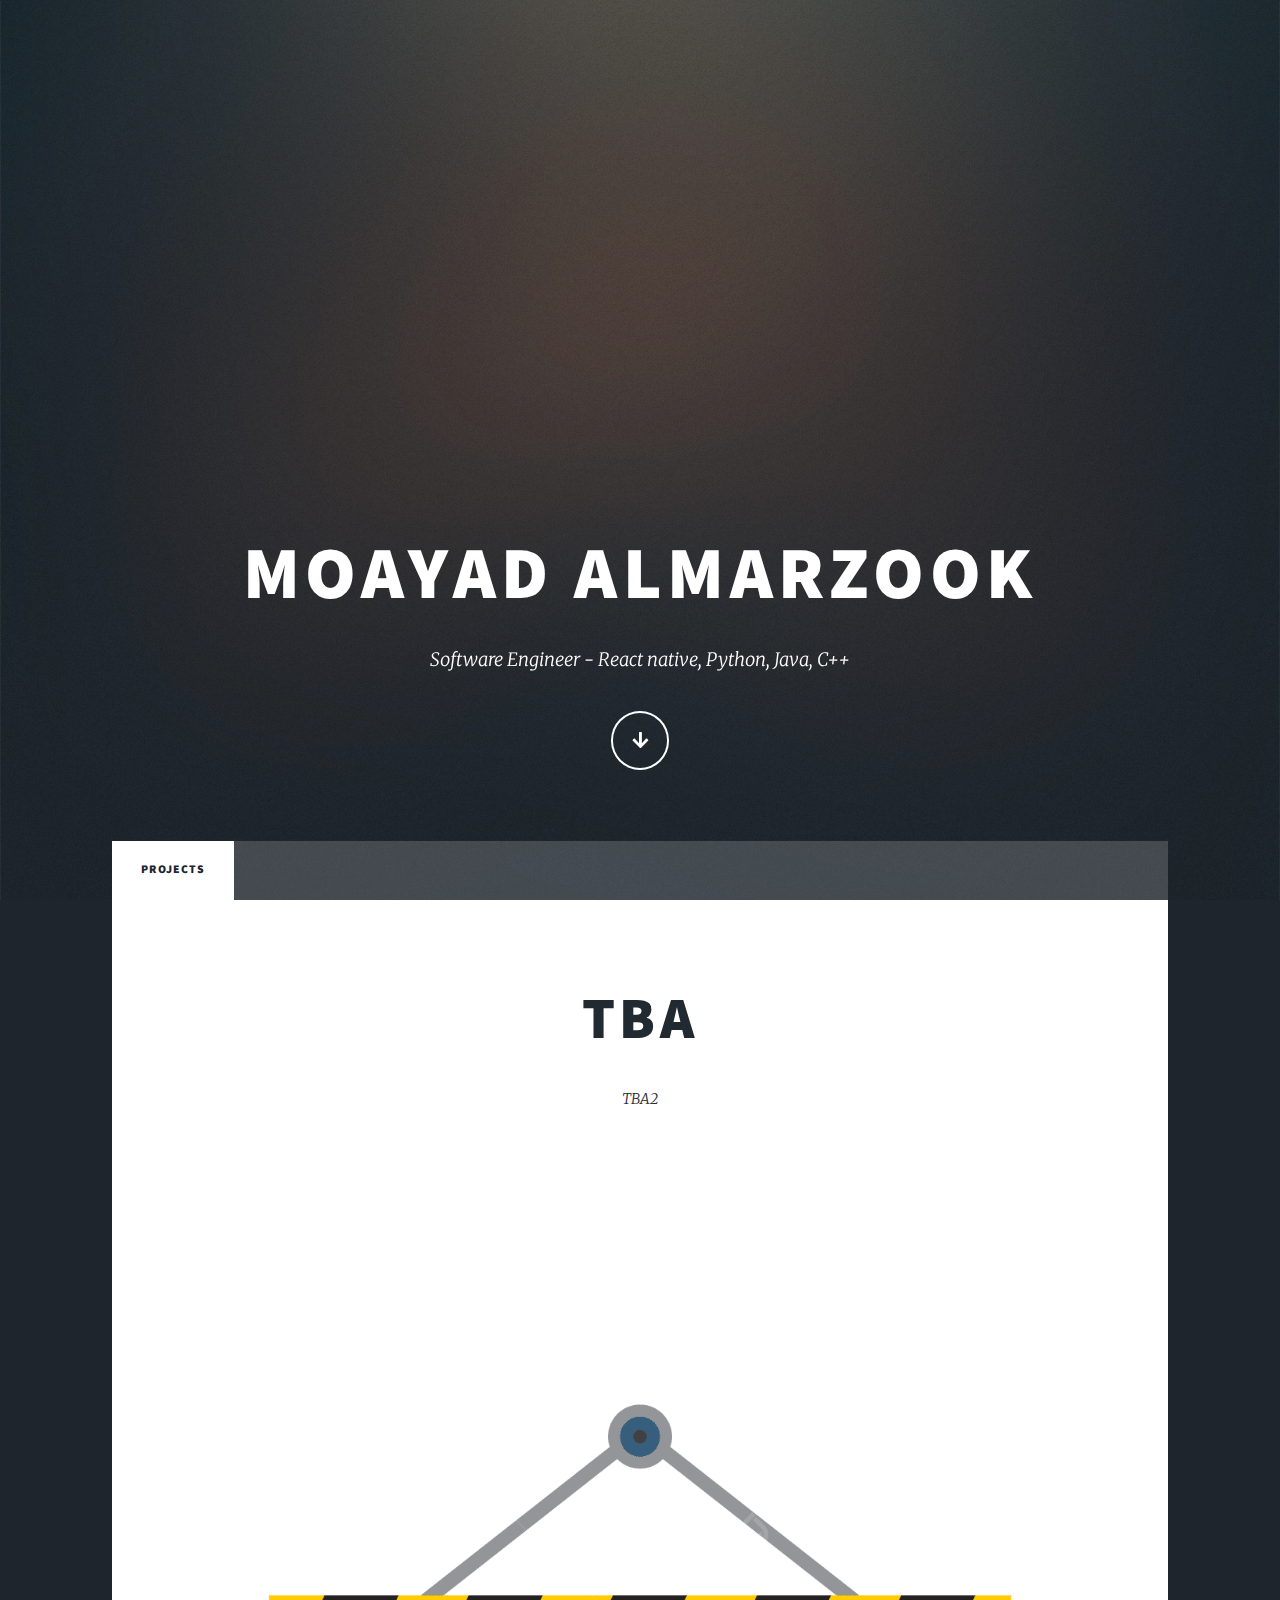
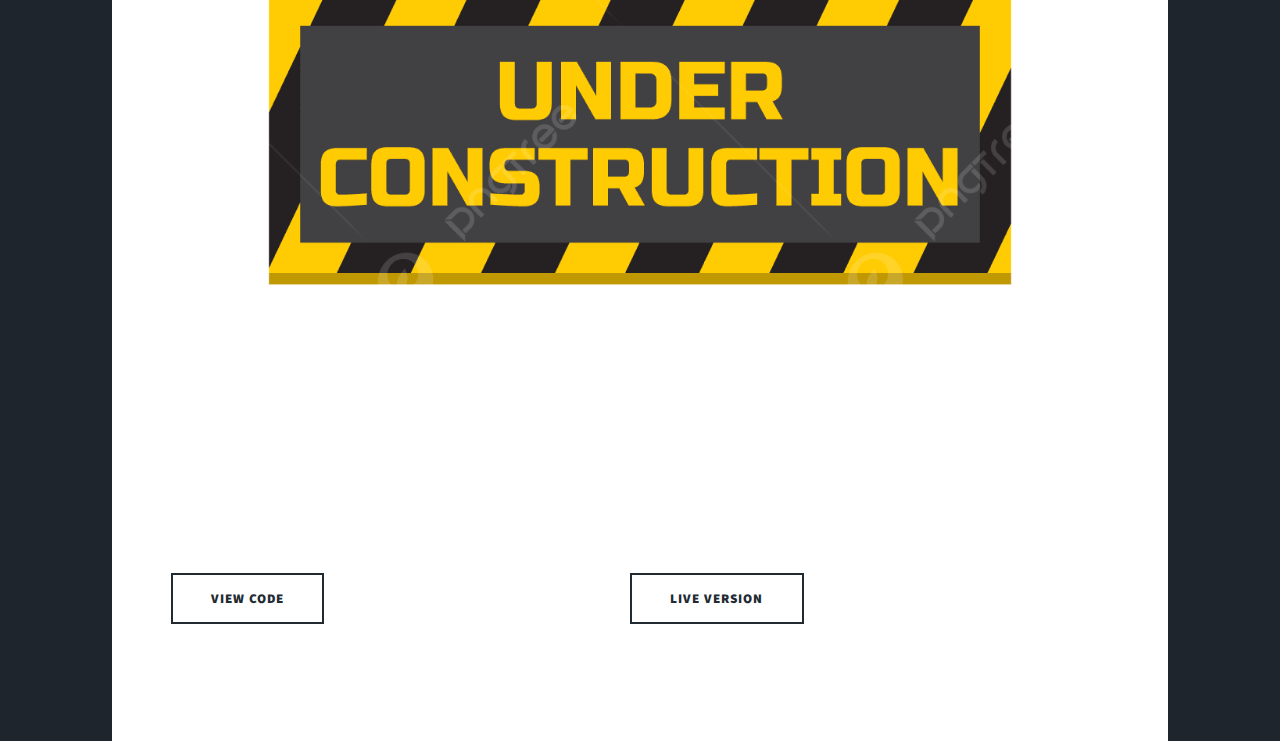
==== commit 33ae3990: "draft 2.5.1" ====
--- a/index.html
+++ b/index.html
@@ -33,25 +33,14 @@
 
       <!-- Header -->
       <header id="header">
-        <a href="index.html" class="logo">Resume</a>
+        <a href=".moayadalmarzook.github.io\images\CV.pdf" download="CV" class="logo">Resume</a>
+        
       </header>
 
       <!-- Nav -->
       <nav id="nav">
         <ul class="links">
           <li class="active"><a href="index.html">Projects</a></li>
-        </ul>
-        <ul class="icons">
-          <li>
-            <a href="https://www.linkedin.com/in/moayad-almarzook/" class="icon brands fa-instagram"
-              ><span class="label">Instagram</span></a
-            >
-          </li>
-          <li>
-            <a href="https://github.com/moayadalmarzook"  target="_blank" class="icon brands fa-github"
-              ><span class="label">GitHub</span></a
-            >
-          </li>
         </ul>
       </nav>
 
@@ -60,15 +49,12 @@
         <!-- Featured Post -->
         <article class="post featured">
           <header class="major">
-            <h2>
-              <a href="#"
-                >TBA</a
-              >
+            <h2>TBA
             </h2>
             <p>TBA2</p>
           </header>
           <a href="#" class="image main"
-            ><img src="images/pic01.jpg" alt=""
+            ><img src="images/pic01.png" alt=""
           /></a>
           <ul class="actions special">
             <li><a href="https://github.com/moayadalmarzook/moayadalmarzook.github.io." class="button large" target= "_blank " >view code</a></li>
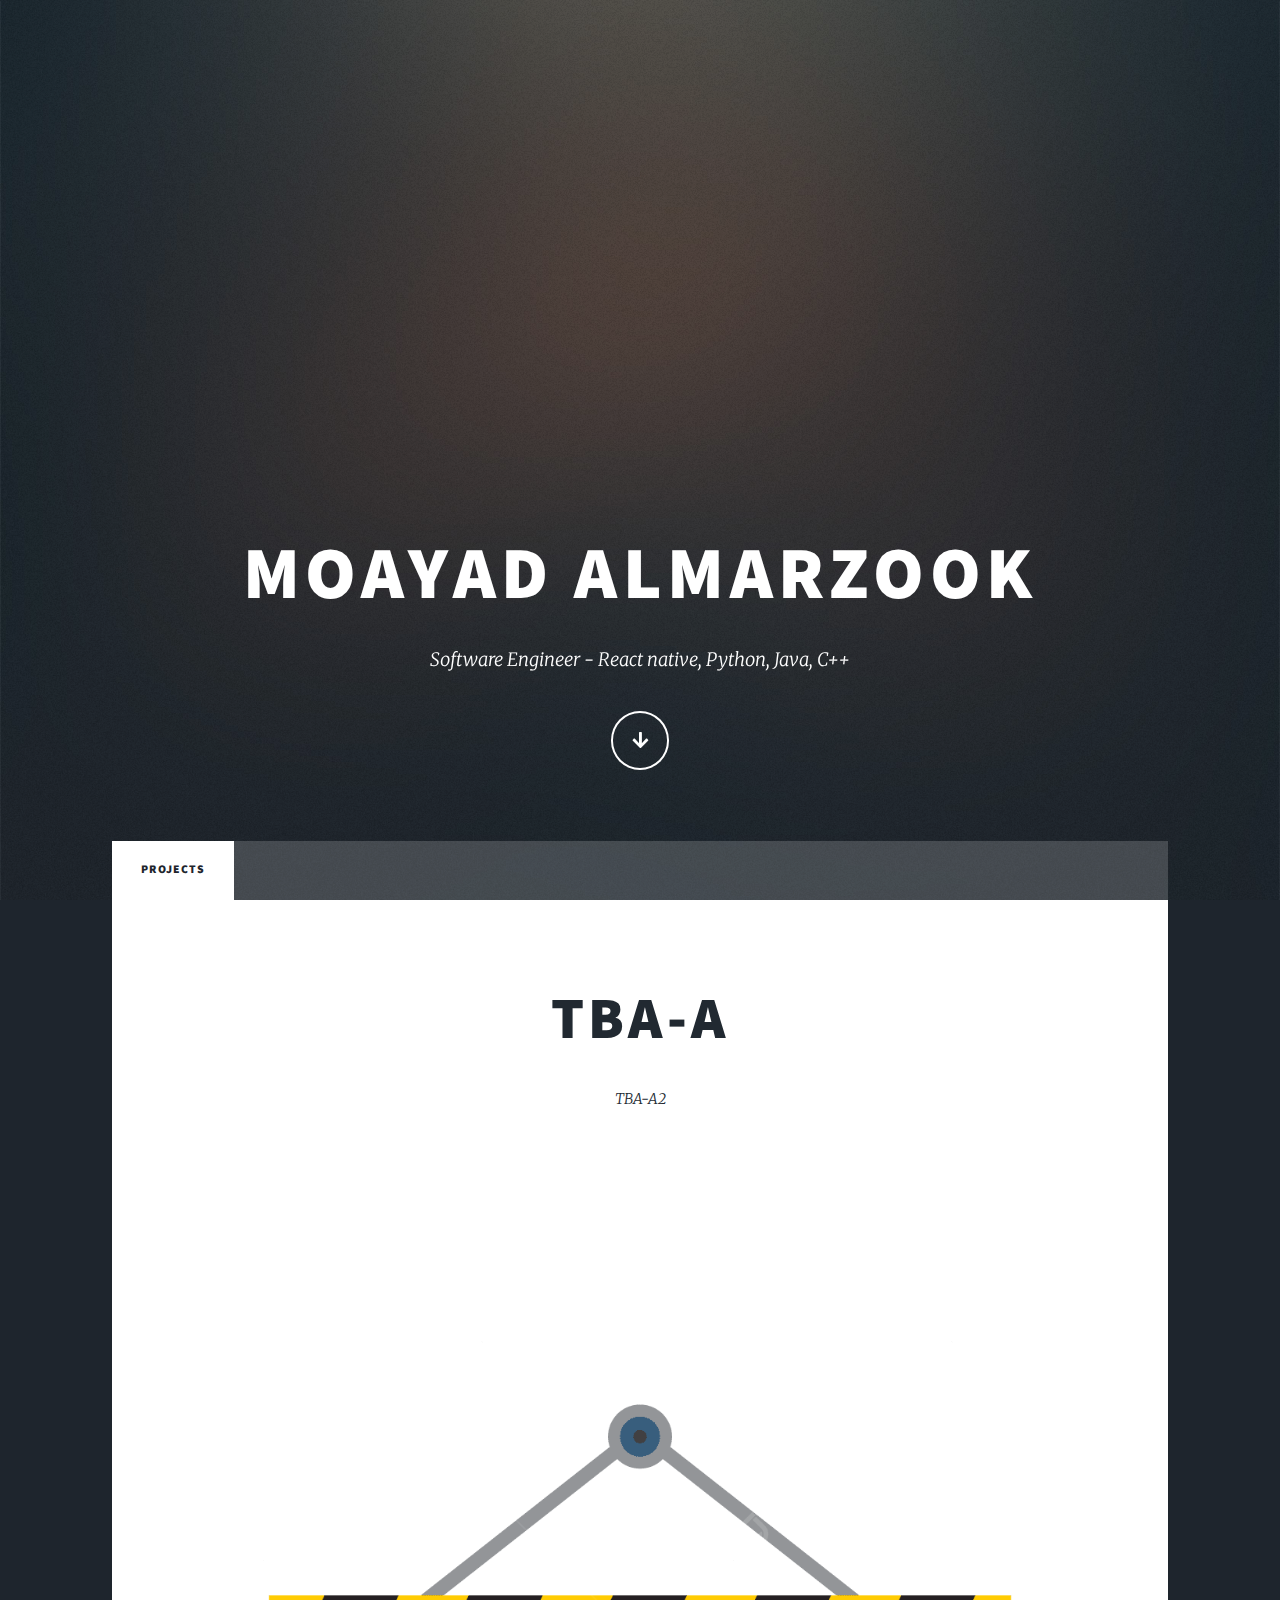
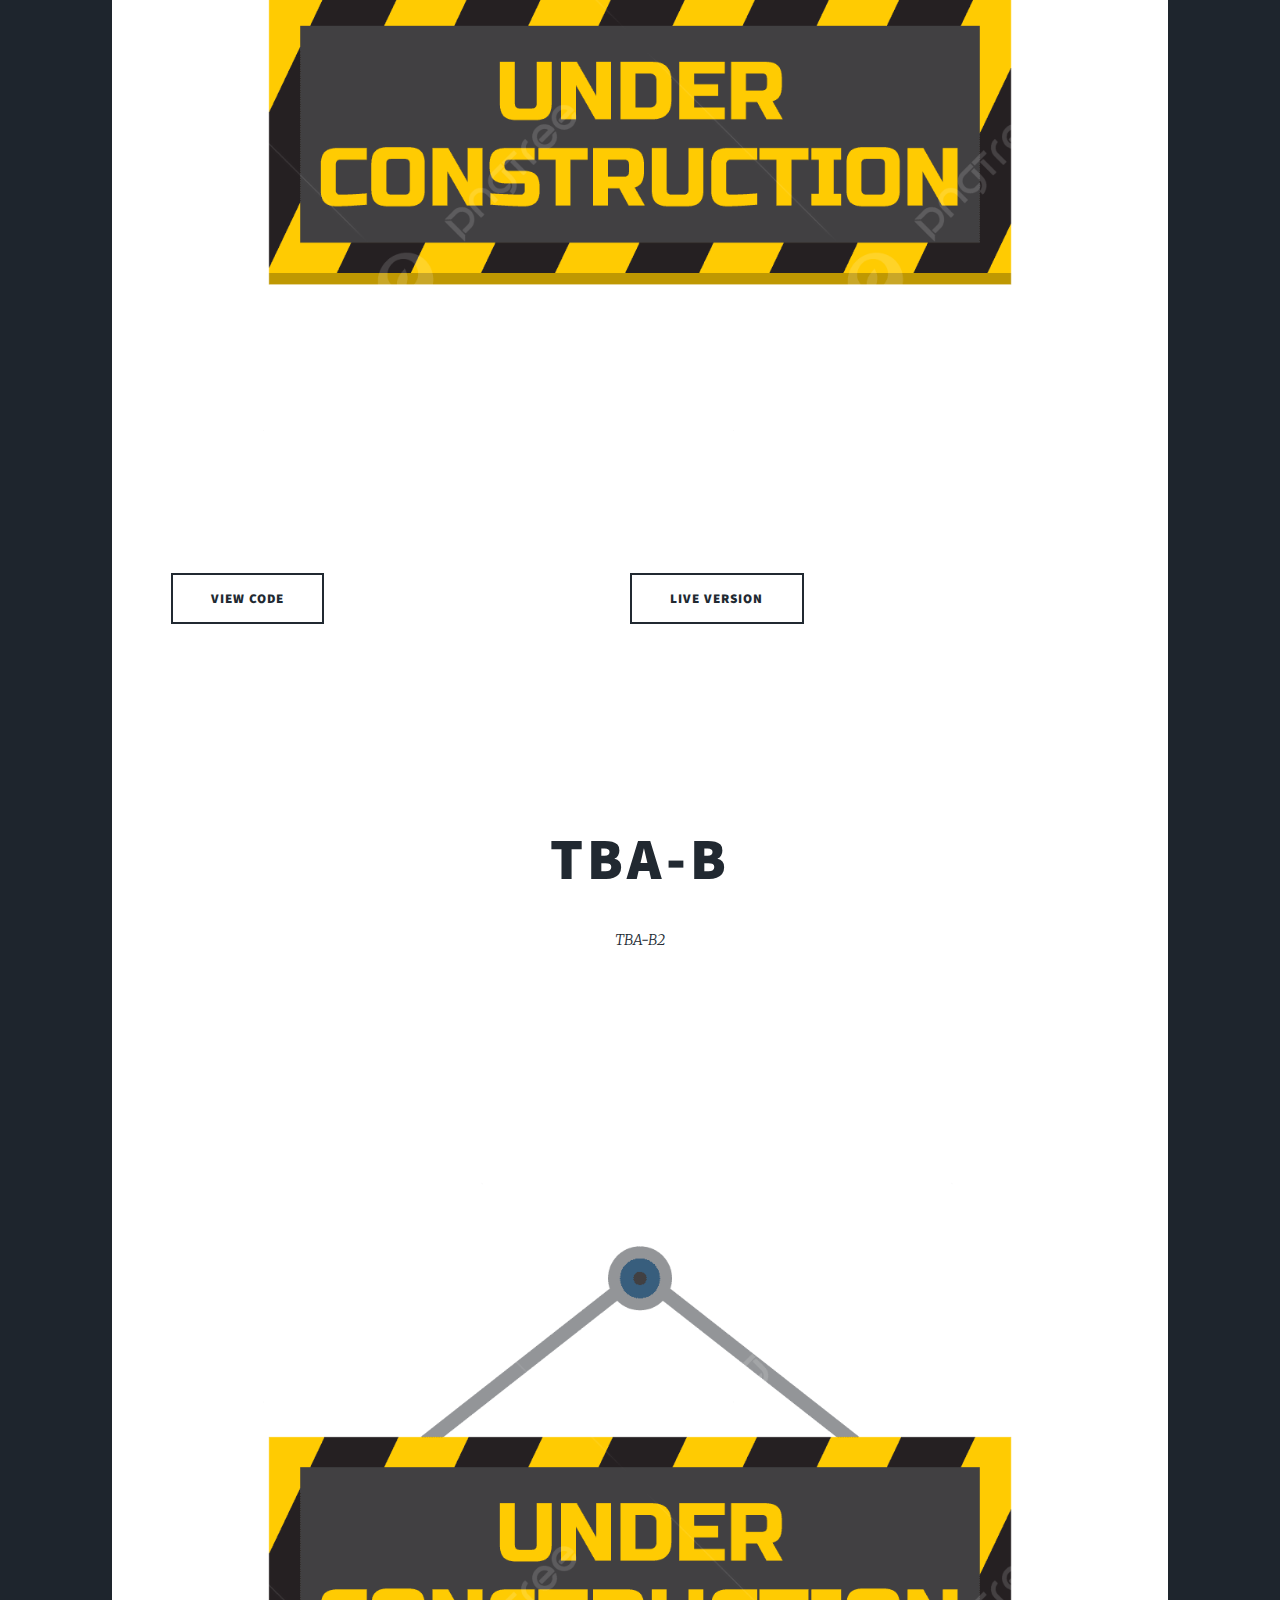
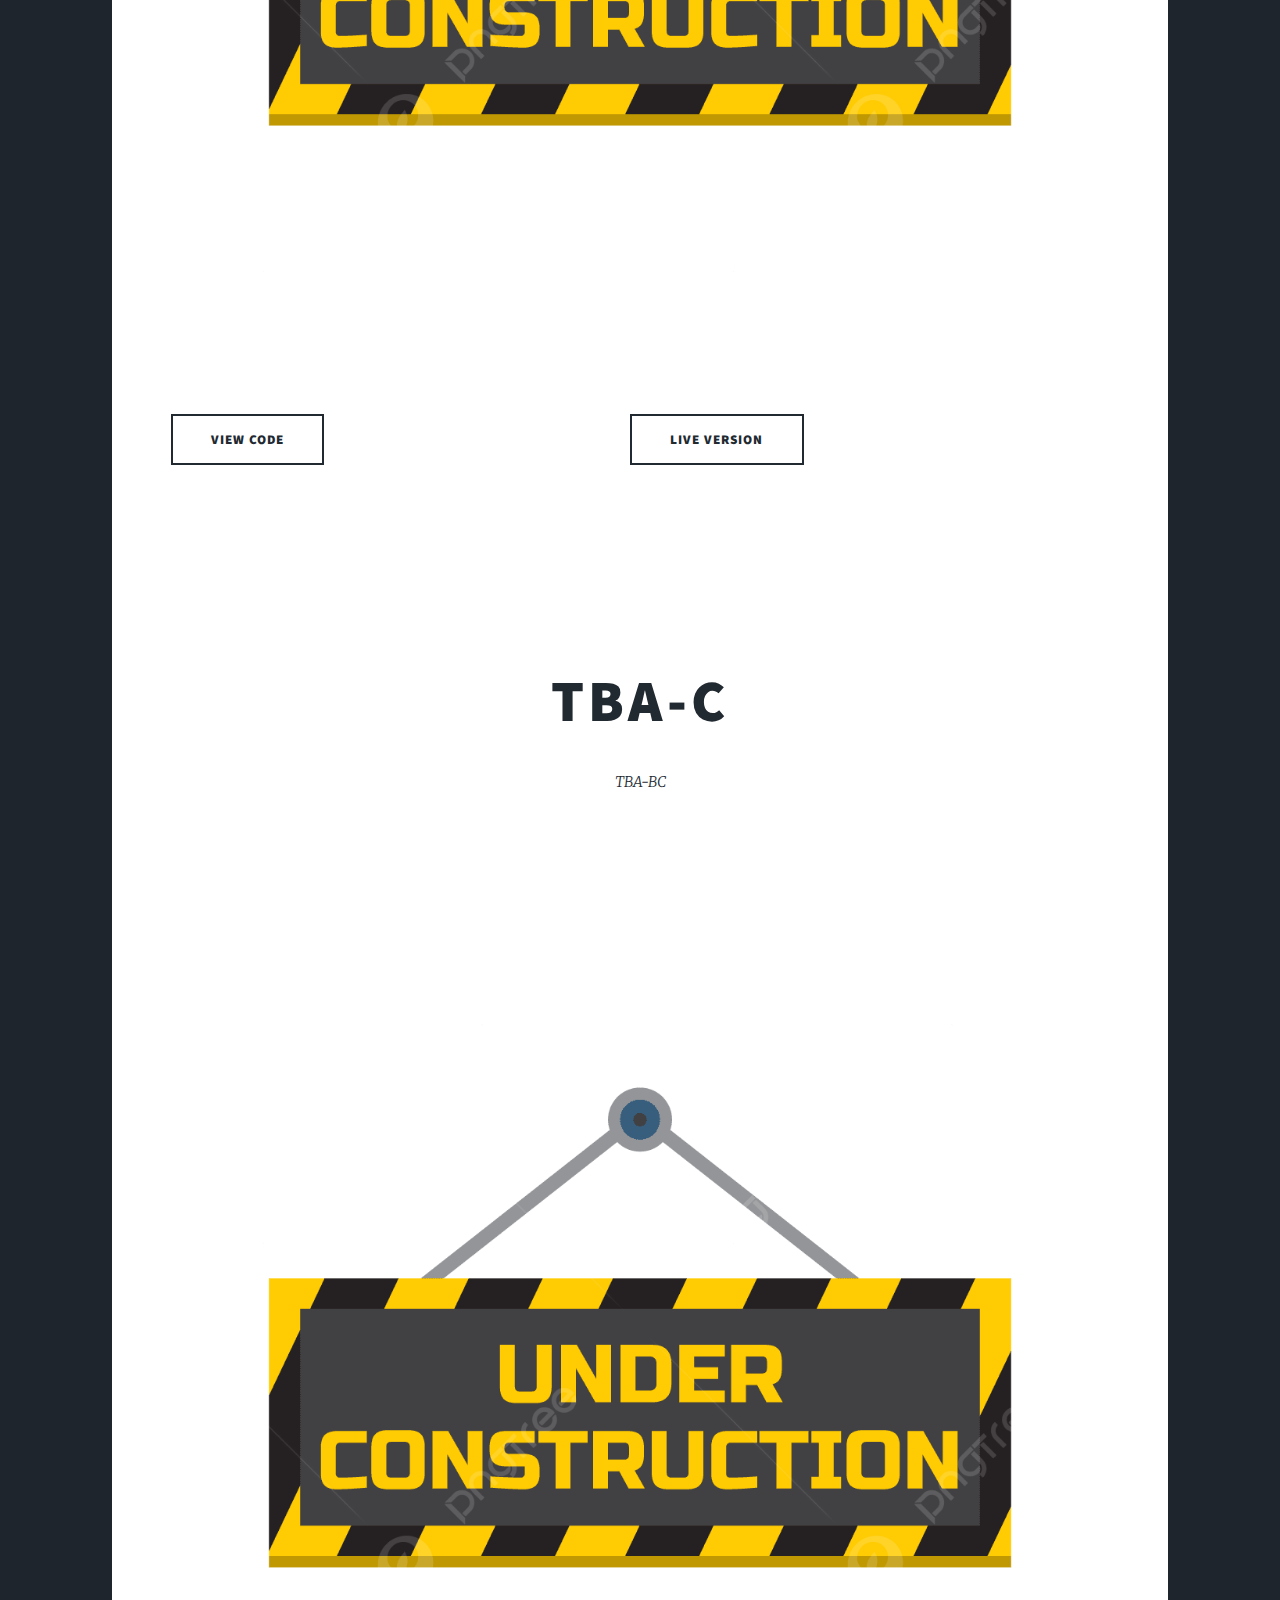
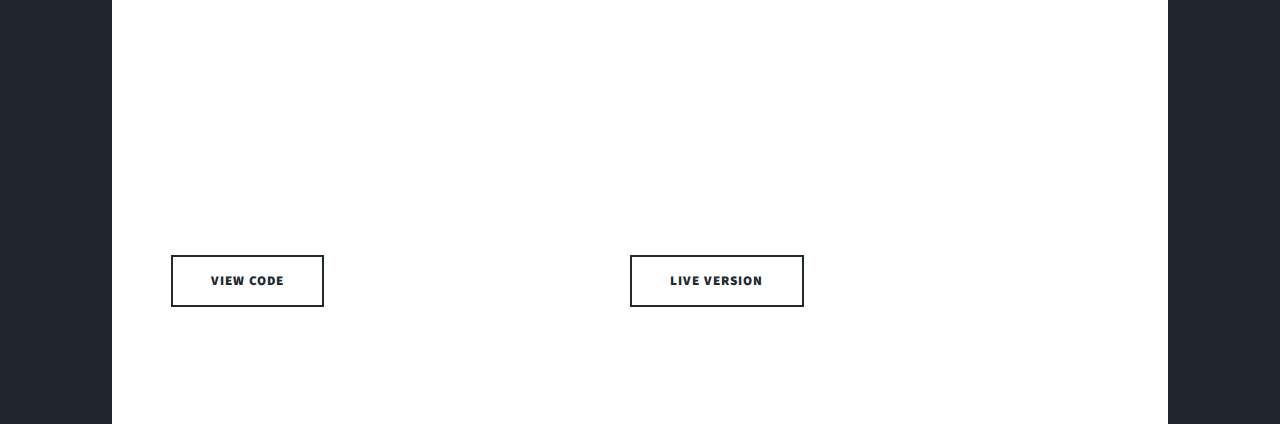
==== commit 9a548fa3: "draft 2.6" ====
--- a/index.html
+++ b/index.html
@@ -33,7 +33,7 @@
 
       <!-- Header -->
       <header id="header">
-        <a href=".moayadalmarzook.github.io\images\CV.pdf" download="CV" class="logo">Resume</a>
+        <a href=".\images\CV.pdf" download="CV" class="logo">Resume</a>
         
       </header>
 
@@ -49,9 +49,51 @@
         <!-- Featured Post -->
         <article class="post featured">
           <header class="major">
-            <h2>TBA
+            <h2>TBA-A
             </h2>
-            <p>TBA2</p>
+            <p>TBA-A2</p>
+          </header>
+          <a href="#" class="image main"
+            ><img src="images/pic01.png" alt=""
+          /></a>
+          <ul class="actions special">
+            <li><a href="https://github.com/moayadalmarzook/moayadalmarzook.github.io." class="button large" target= "_blank " >view code</a></li>
+            <ul class="actions special">
+              <li><a href="https://github.com/moayadalmarzook/moayadalmarzook.github.io." class="button large" target="_blank">live version</a> </li>
+          </ul>
+        </article>
+        
+          </article>
+        </section>
+      </div>
+      <div id="main">
+        <!-- Featured Post -->
+        <article class="post featured">
+          <header class="major">
+            <h2>TBA-B
+            </h2>
+            <p>TBA-B2</p>
+          </header>
+          <a href="#" class="image main"
+            ><img src="images/pic01.png" alt=""
+          /></a>
+          <ul class="actions special">
+            <li><a href="https://github.com/moayadalmarzook/moayadalmarzook.github.io." class="button large" target= "_blank " >view code</a></li>
+            <ul class="actions special">
+              <li><a href="https://github.com/moayadalmarzook/moayadalmarzook.github.io." class="button large" target="_blank">live version</a> </li>
+          </ul>
+        </article>
+        
+          </article>
+        </section>
+      </div>
+      <div id="main">
+        <!-- Featured Post -->
+        <article class="post featured">
+          <header class="major">
+            <h2>TBA-C
+            </h2>
+            <p>TBA-BC</p>
           </header>
           <a href="#" class="image main"
             ><img src="images/pic01.png" alt=""
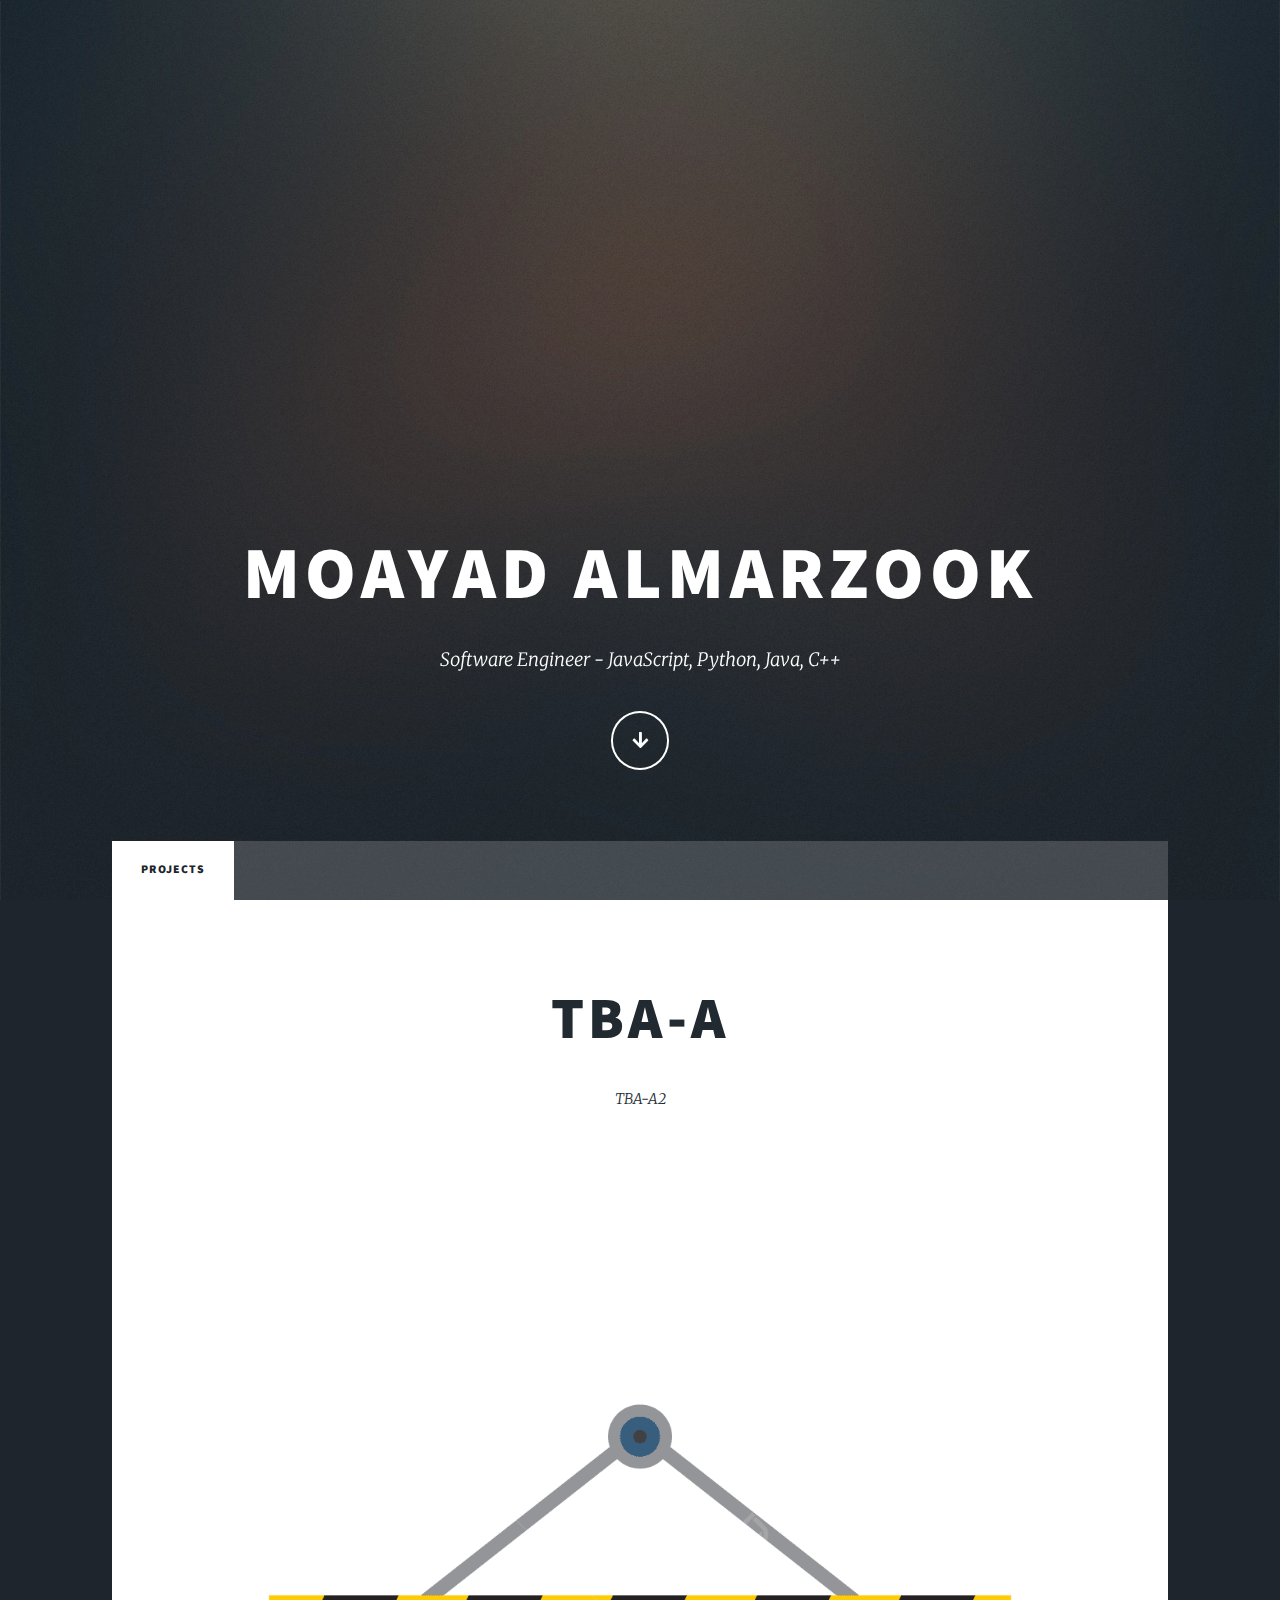
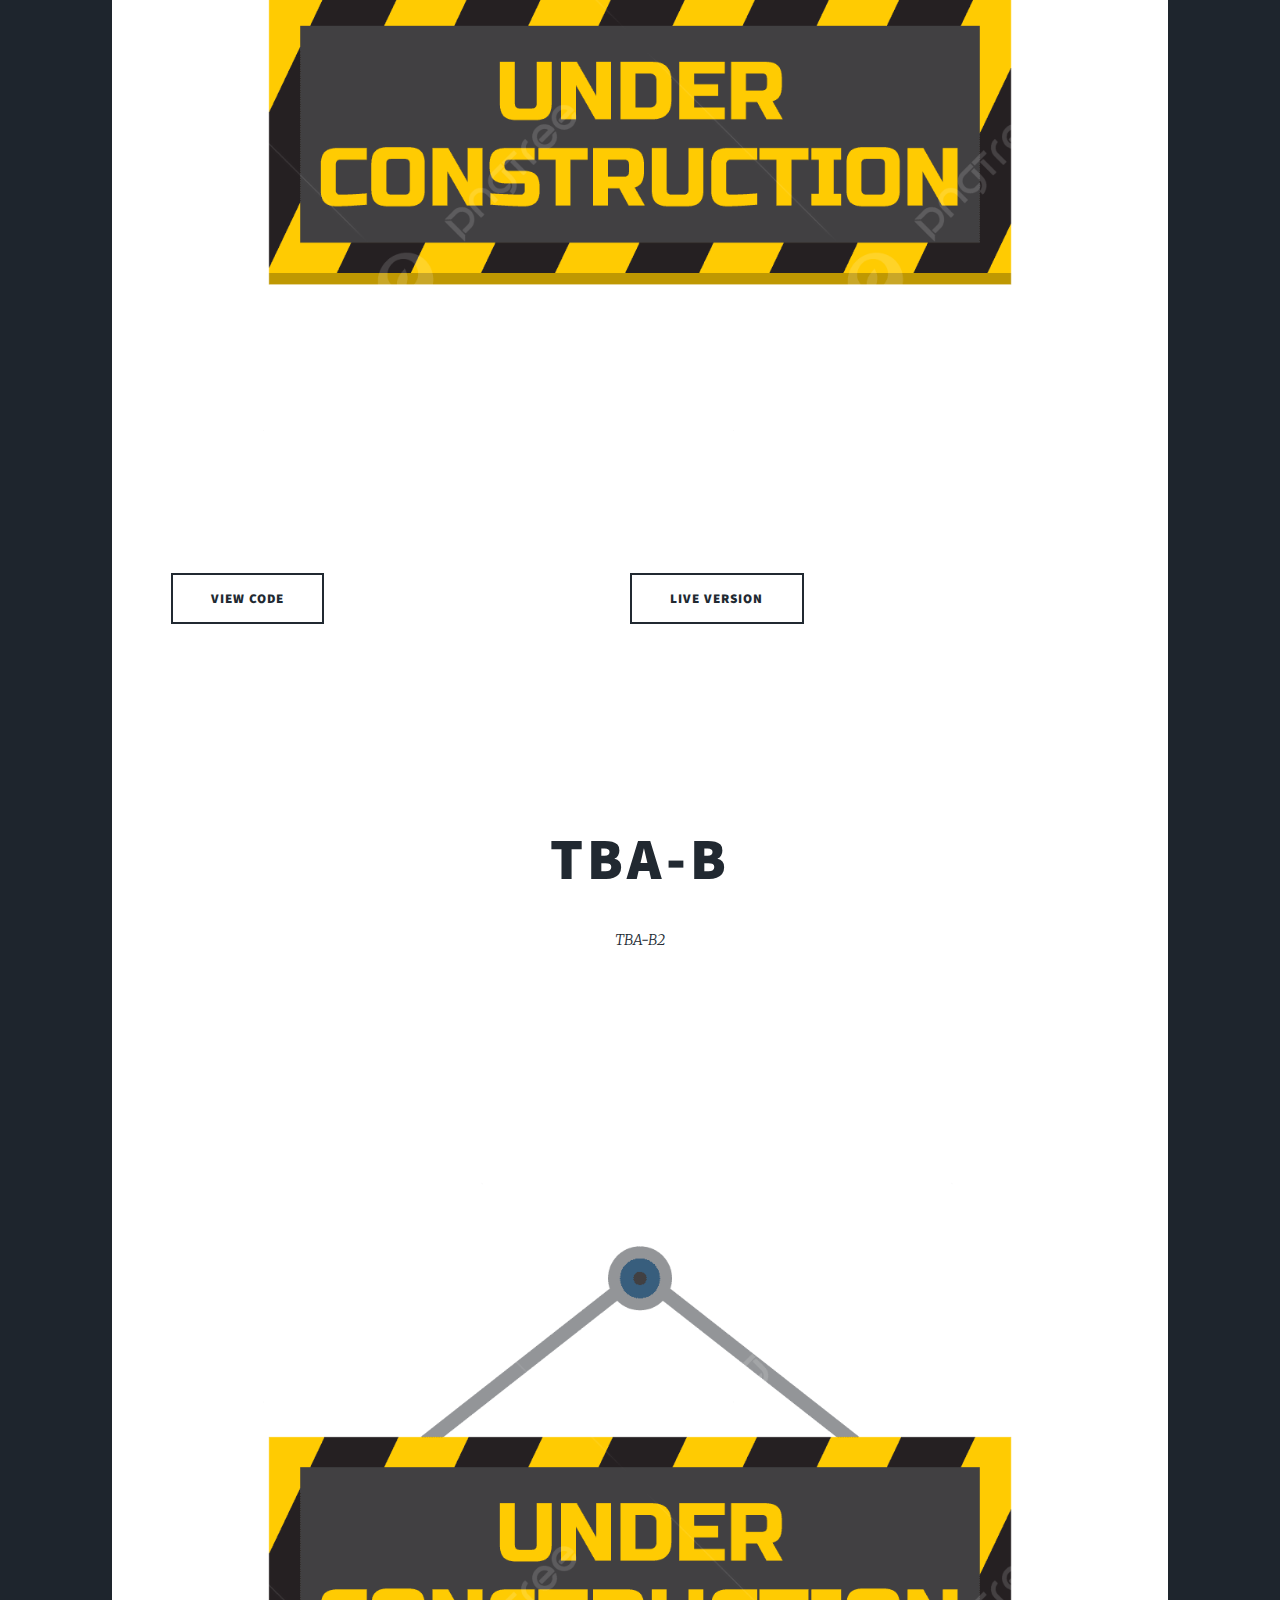
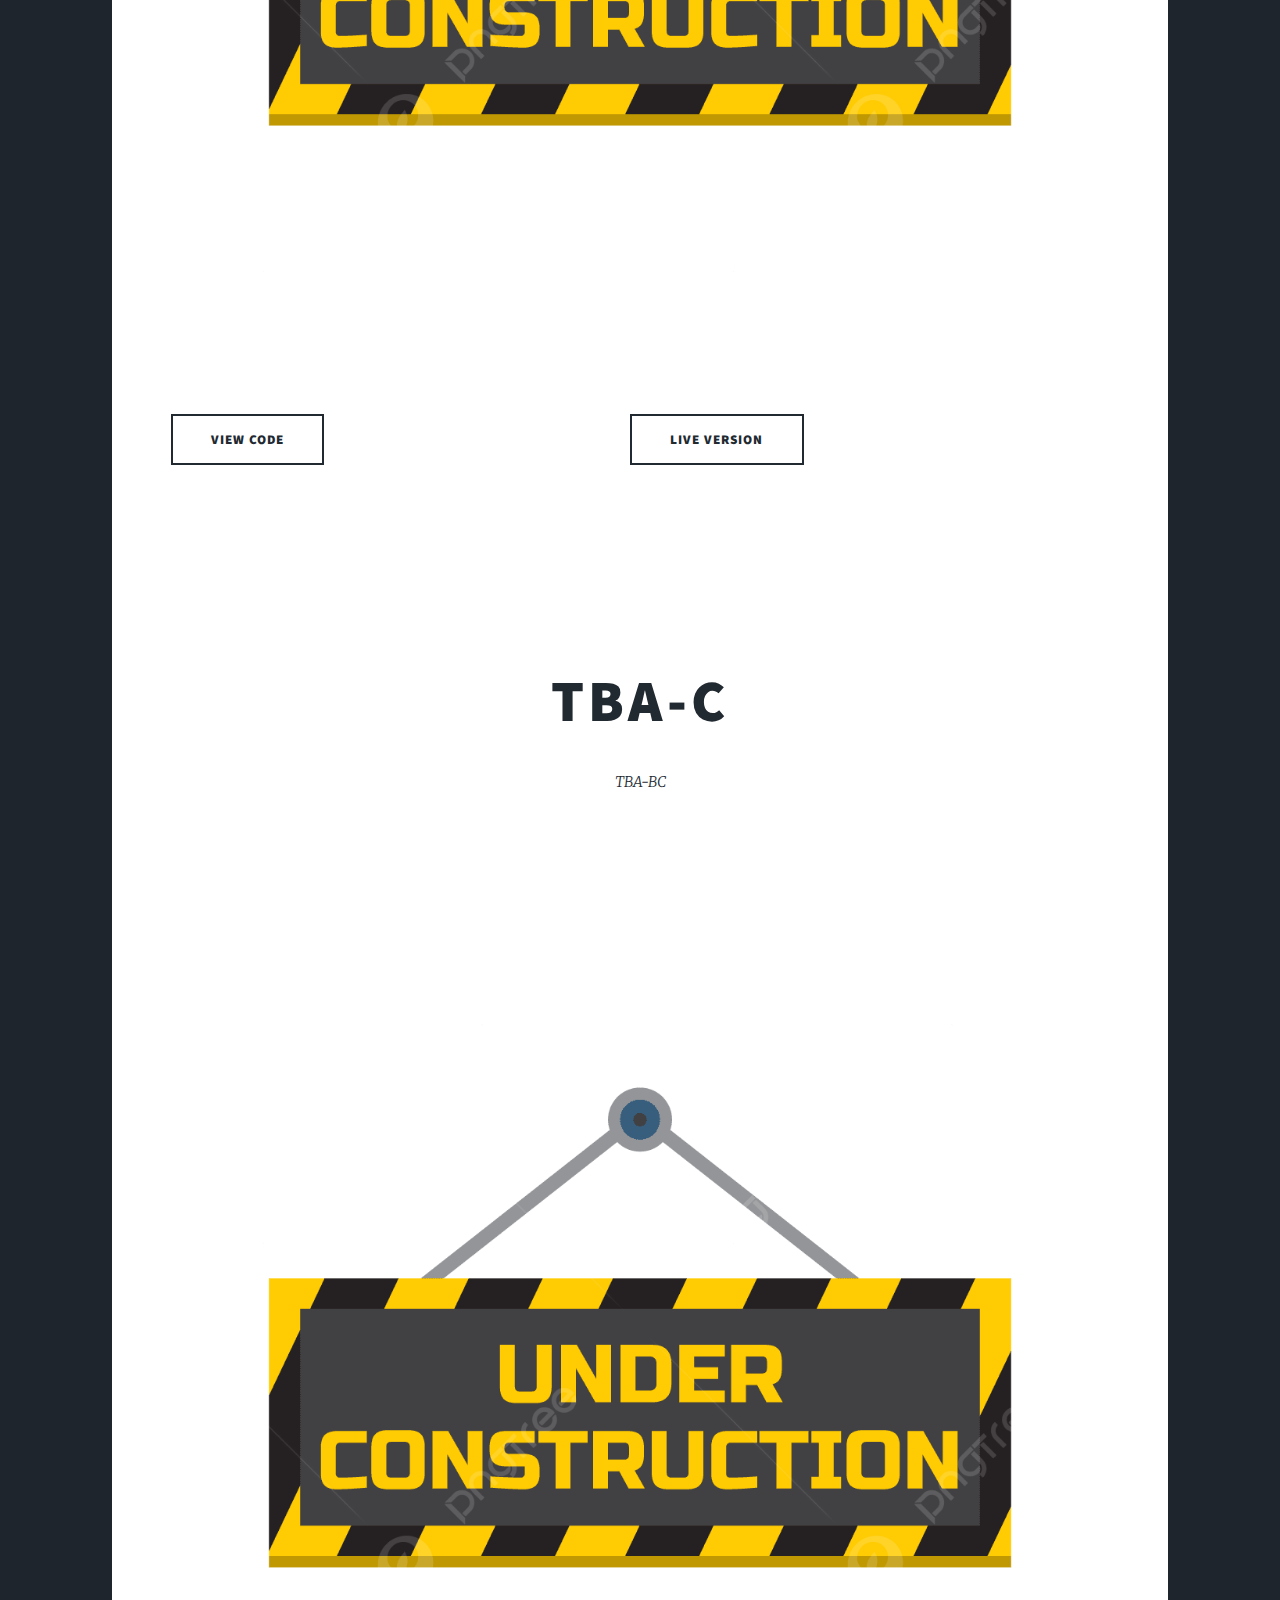
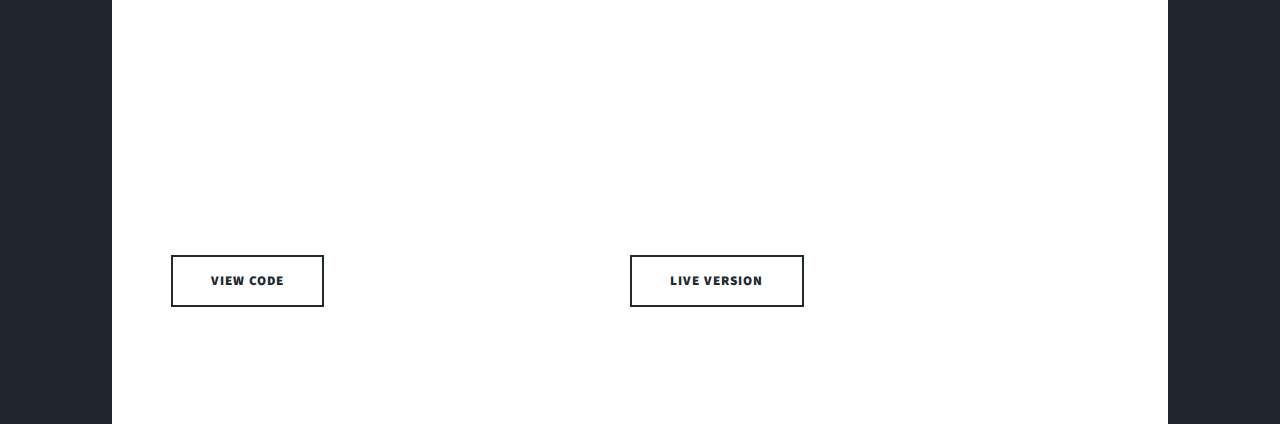
==== commit 67c16a42: "Update index.html" ====
--- a/index.html
+++ b/index.html
@@ -19,7 +19,7 @@
       <!-- Intro -->
       <div id="intro">
         <h1>Moayad Almarzook <br /></h1>
-        <p>Software Engineer - React native, Python, Java, C++ </p>
+        <p>Software Engineer - JavaScript, Python, Java, C++ </p>
         <ul class="actions">
           <li>
             <a
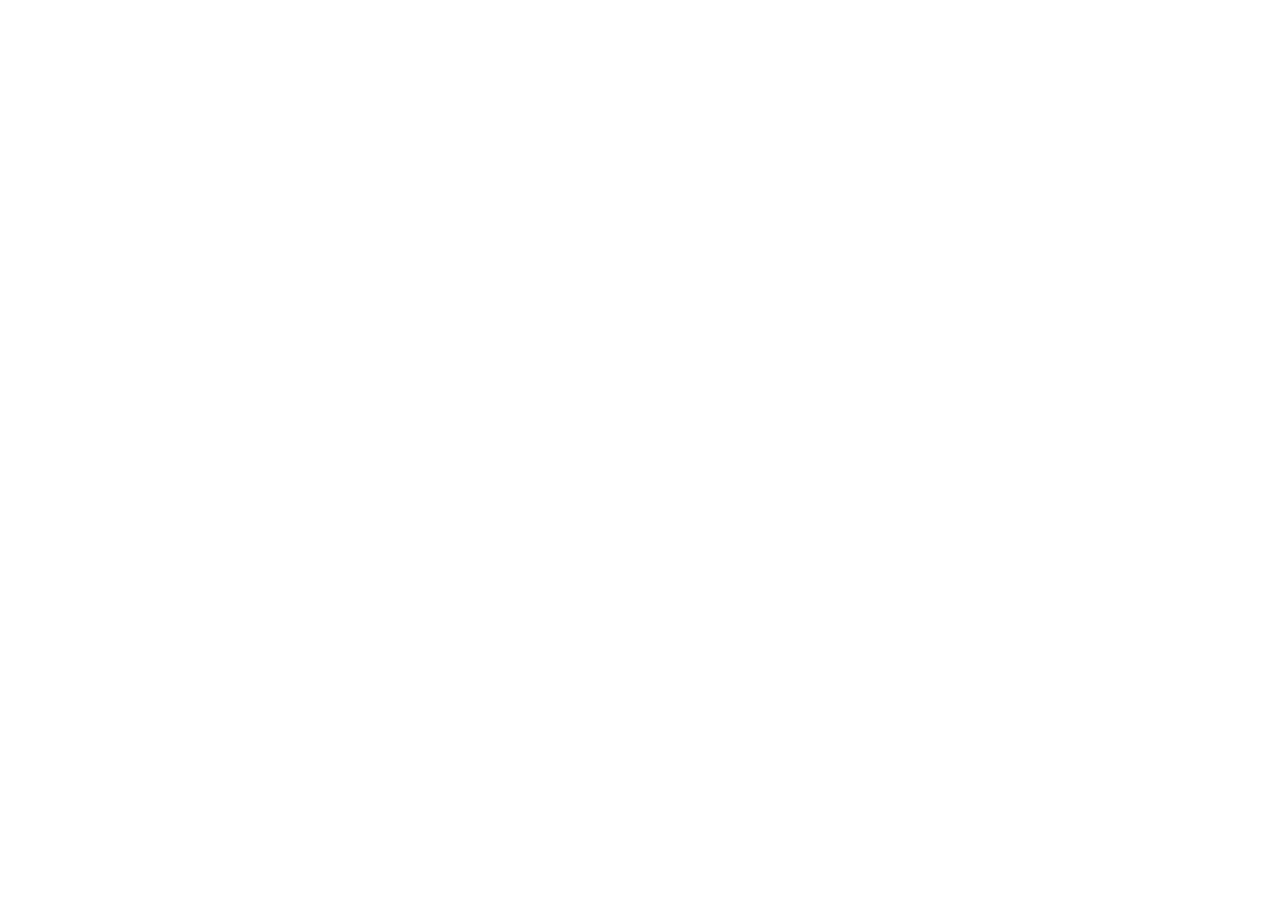
==== commit 1c858ac2: "2nd portfolio ilital commit" ====
--- a/index.html
+++ b/index.html
@@ -1,122 +1,14 @@
 <!DOCTYPE html>
-
-<html>
+<html lang="en">
   <head>
-    <title>Moayad Almarzook Portfolio test</title>
-    <meta charset="utf-8" />
-    <meta
-      name="viewport"
-      content="width=device-width, initial-scale=1, user-scalable=no"
-    />
-    <link rel="stylesheet" href="assets/css/main.css" />
-    <noscript
-      ><link rel="stylesheet" href="assets/css/noscript.css"
-    /></noscript>
+    <meta charset="UTF-8" />
+    <link rel="icon" type="image/svg+xml" href="/vite.svg" />
+    <meta name="viewport" content="width=device-width, initial-scale=1.0" />
+    <link rel="stylesheet" href="https://stijndv.com/fonts/Eudoxus-Sans.css" />
+    <title>Moayad Almarzook portfolio</title>
   </head>
-  <body class="is-preload">
-    <!-- Wrapper -->
-    <div id="wrapper" class="fade-in">
-      <!-- Intro -->
-      <div id="intro">
-        <h1>Moayad Almarzook <br /></h1>
-        <p>Software Engineer - JavaScript, Python, Java, C++ </p>
-        <ul class="actions">
-          <li>
-            <a
-              href="#header"
-              class="button icon solid solo fa-arrow-down scrolly"
-              >Continue</a
-            >
-          </li>
-        </ul>
-      </div>
-
-      <!-- Header -->
-      <header id="header">
-        <a href=".\images\CV.pdf" download="CV" class="logo">Resume</a>
-        
-      </header>
-
-      <!-- Nav -->
-      <nav id="nav">
-        <ul class="links">
-          <li class="active"><a href="index.html">Projects</a></li>
-        </ul>
-      </nav>
-
-      <!-- Main -->
-      <div id="main">
-        <!-- Featured Post -->
-        <article class="post featured">
-          <header class="major">
-            <h2>TBA-A
-            </h2>
-            <p>TBA-A2</p>
-          </header>
-          <a href="#" class="image main"
-            ><img src="images/pic01.png" alt=""
-          /></a>
-          <ul class="actions special">
-            <li><a href="https://github.com/moayadalmarzook/moayadalmarzook.github.io." class="button large" target= "_blank " >view code</a></li>
-            <ul class="actions special">
-              <li><a href="https://github.com/moayadalmarzook/moayadalmarzook.github.io." class="button large" target="_blank">live version</a> </li>
-          </ul>
-        </article>
-        
-          </article>
-        </section>
-      </div>
-      <div id="main">
-        <!-- Featured Post -->
-        <article class="post featured">
-          <header class="major">
-            <h2>TBA-B
-            </h2>
-            <p>TBA-B2</p>
-          </header>
-          <a href="#" class="image main"
-            ><img src="images/pic01.png" alt=""
-          /></a>
-          <ul class="actions special">
-            <li><a href="https://github.com/moayadalmarzook/moayadalmarzook.github.io." class="button large" target= "_blank " >view code</a></li>
-            <ul class="actions special">
-              <li><a href="https://github.com/moayadalmarzook/moayadalmarzook.github.io." class="button large" target="_blank">live version</a> </li>
-          </ul>
-        </article>
-        
-          </article>
-        </section>
-      </div>
-      <div id="main">
-        <!-- Featured Post -->
-        <article class="post featured">
-          <header class="major">
-            <h2>TBA-C
-            </h2>
-            <p>TBA-BC</p>
-          </header>
-          <a href="#" class="image main"
-            ><img src="images/pic01.png" alt=""
-          /></a>
-          <ul class="actions special">
-            <li><a href="https://github.com/moayadalmarzook/moayadalmarzook.github.io." class="button large" target= "_blank " >view code</a></li>
-            <ul class="actions special">
-              <li><a href="https://github.com/moayadalmarzook/moayadalmarzook.github.io." class="button large" target="_blank">live version</a> </li>
-          </ul>
-        </article>
-        
-          </article>
-        </section>
-      </div>
-    </div>
-
-    <!-- Scripts -->
-    <script src="assets/js/jquery.min.js"></script>
-    <script src="assets/js/jquery.scrollex.min.js"></script>
-    <script src="assets/js/jquery.scrolly.min.js"></script>
-    <script src="assets/js/browser.min.js"></script>
-    <script src="assets/js/breakpoints.min.js"></script>
-    <script src="assets/js/util.js"></script>
-    <script src="assets/js/main.js"></script>
+  <body>
+    <div id="root"></div>
+    <script type="module" src="/src/main.jsx"></script>
   </body>
 </html>
